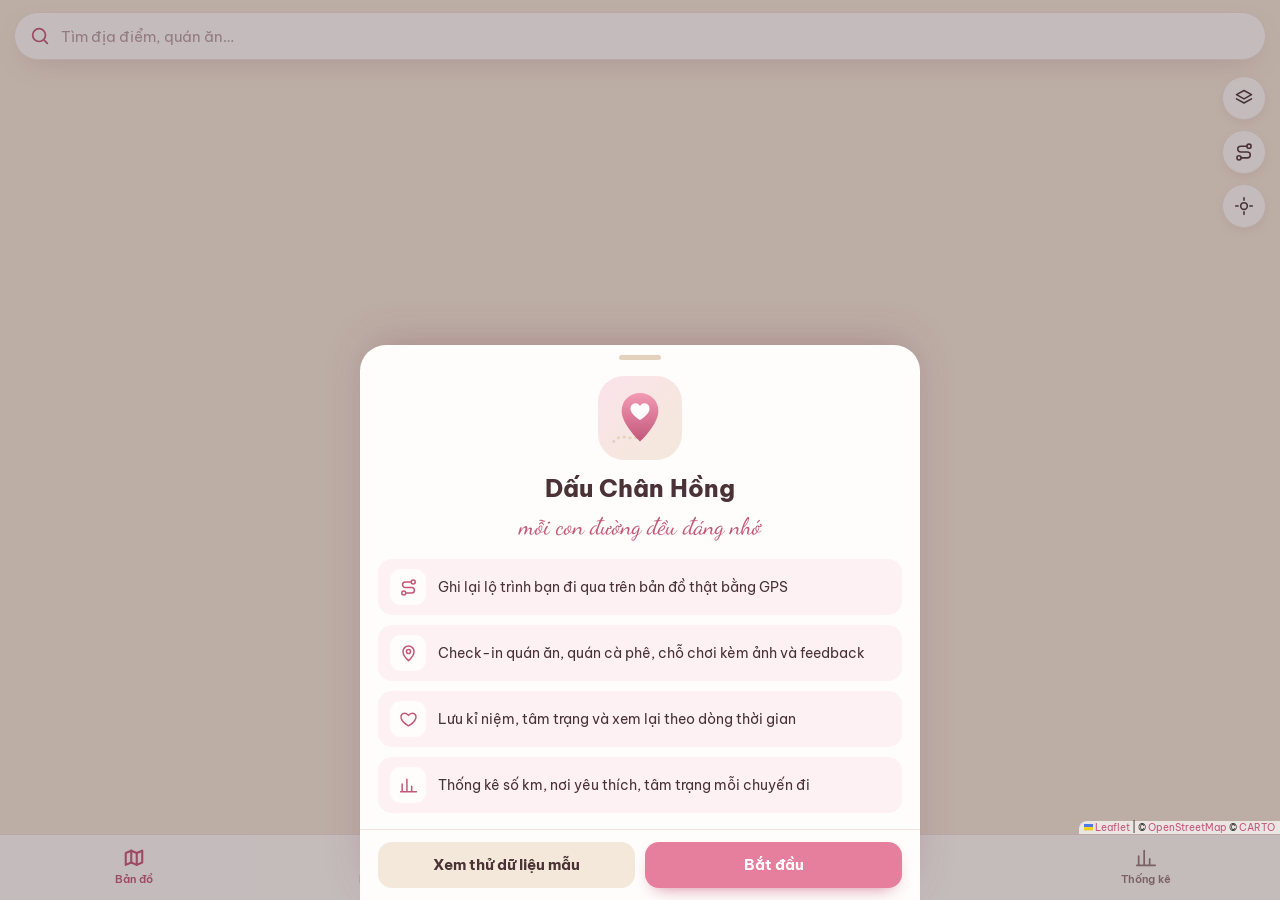
==== index.html @ 2c1fd660 "Add Dấu Chân Hồng: mobile travel tracker web app Mobile-first PWA to record GPS journeys on a real m" ====
<!doctype html>
<html lang="vi">
<head>
  <meta charset="utf-8">
  <meta name="viewport" content="width=device-width, initial-scale=1, viewport-fit=cover, maximum-scale=1">
  <title>Dấu Chân Hồng</title>
  <meta name="description" content="Ghi lại hành trình, check-in và kỉ niệm trên bản đồ thật.">
  <meta name="theme-color" content="#F7DCE4">
  <meta name="apple-mobile-web-app-capable" content="yes">
  <meta name="mobile-web-app-capable" content="yes">
  <meta name="apple-mobile-web-app-status-bar-style" content="default">
  <meta name="apple-mobile-web-app-title" content="Dấu Chân">
  <link rel="manifest" href="manifest.webmanifest">
  <link rel="icon" href="icons/icon.svg" type="image/svg+xml">
  <link rel="apple-touch-icon" href="icons/icon-192.png">
  <link rel="preconnect" href="https://fonts.googleapis.com">
  <link rel="preconnect" href="https://fonts.gstatic.com" crossorigin>
  <link rel="stylesheet" href="https://fonts.googleapis.com/css2?family=Be+Vietnam+Pro:wght@400;500;600;700;800&family=Dancing+Script:wght@500;700&display=swap">
  <link rel="stylesheet" href="vendor/leaflet/leaflet.css">
  <link rel="stylesheet" href="css/style.css">
</head>
<body>
  <div id="app">
    <!-- ============ BẢN ĐỒ ============ -->
    <section class="view view-map is-active" id="view-map" data-view="map">
      <div id="map" aria-label="Bản đồ"></div>

      <div class="map-top">
        <form class="search" id="searchForm" role="search">
          <span class="ico" data-icon="search"></span>
          <input id="searchInput" type="search" placeholder="Tìm địa điểm, quán ăn…" autocomplete="off" enterkeyhint="search">
          <button type="button" class="search-clear" id="searchClear" hidden aria-label="Xoá tìm kiếm"><span data-icon="x"></span></button>
        </form>
        <ul class="search-results" id="searchResults" hidden></ul>
        <div class="focus-banner" id="focusBanner" hidden>
          <span data-icon="route"></span>
          <span class="focus-title" id="focusTitle"></span>
          <button type="button" class="chip-btn" id="focusClose">Đóng</button>
        </div>
      </div>

      <div class="map-tools">
        <button type="button" class="round-btn" id="btnLayers" aria-label="Đổi kiểu bản đồ"><span data-icon="layers"></span></button>
        <button type="button" class="round-btn" id="btnRoutes" aria-label="Hiện mọi lộ trình"><span data-icon="route"></span></button>
        <button type="button" class="round-btn" id="btnLocate" aria-label="Về vị trí của tôi"><span data-icon="locate"></span></button>
      </div>

      <div class="pick-cross" id="pickCross" hidden><span></span></div>
      <div class="pick-bar" id="pickBar" hidden>
        <p>Kéo bản đồ để đặt ghim vào đúng chỗ</p>
        <div class="row">
          <button type="button" class="btn ghost" id="pickCancel">Huỷ</button>
          <button type="button" class="btn primary" id="pickOk">Chọn vị trí này</button>
        </div>
      </div>

      <div class="track-card" id="trackCard"></div>
    </section>

    <!-- ============ HÀNH TRÌNH ============ -->
    <section class="view page" id="view-journeys" data-view="journeys">
      <header class="page-head">
        <p class="eyebrow">Những chặng đã đi</p>
        <h1>Hành trình</h1>
      </header>
      <div class="page-body" id="journeyList"></div>
    </section>

    <!-- ============ KỈ NIỆM ============ -->
    <section class="view page" id="view-memories" data-view="memories">
      <header class="page-head">
        <p class="eyebrow">Nơi đã đến, điều đã nhớ</p>
        <h1>Kỉ niệm</h1>
        <div class="mem-tools">
          <label class="search small">
            <span class="ico" data-icon="search"></span>
            <input id="memSearch" type="search" placeholder="Tìm trong kỉ niệm…" autocomplete="off">
          </label>
          <div class="seg" role="tablist" aria-label="Kiểu xem">
            <button type="button" class="is-on" data-memmode="timeline">Dòng thời gian</button>
            <button type="button" data-memmode="gallery">Album ảnh</button>
          </div>
        </div>
        <div class="chips scroll-x" id="memFilters"></div>
      </header>
      <div class="page-body" id="memoryList"></div>
    </section>

    <!-- ============ THỐNG KÊ ============ -->
    <section class="view page" id="view-stats" data-view="stats">
      <header class="page-head">
        <p class="eyebrow">Sổ tay dấu chân</p>
        <h1>Thống kê</h1>
      </header>
      <div class="page-body" id="statsBody"></div>
    </section>

    <!-- ============ THANH TAB ============ -->
    <nav class="tabbar" aria-label="Điều hướng">
      <button type="button" class="tab is-on" data-go="map"><span data-icon="map"></span><b>Bản đồ</b></button>
      <button type="button" class="tab" data-go="journeys"><span data-icon="route"></span><b>Hành trình</b></button>
      <button type="button" class="tab tab-main" id="btnCheckin" aria-label="Check-in"><span class="fab"><span data-icon="pin"></span></span><b>Check-in</b></button>
      <button type="button" class="tab" data-go="memories"><span data-icon="heart"></span><b>Kỉ niệm</b></button>
      <button type="button" class="tab" data-go="stats"><span data-icon="chart"></span><b>Thống kê</b></button>
    </nav>

    <!-- Bottom sheet dùng chung -->
    <div class="scrim" id="scrim" hidden></div>
    <div class="sheet" id="sheet" role="dialog" aria-modal="true" hidden>
      <div class="sheet-grip"></div>
      <div class="sheet-inner" id="sheetInner"></div>
      <div class="sheet-foot" id="sheetFoot" hidden></div>
    </div>

    <!-- Hộp xác nhận -->
    <div class="modal" id="modal" hidden>
      <div class="modal-card">
        <h3 id="modalTitle"></h3>
        <p id="modalText"></p>
        <div class="row">
          <button type="button" class="btn ghost" id="modalNo">Huỷ</button>
          <button type="button" class="btn danger" id="modalYes">Đồng ý</button>
        </div>
      </div>
    </div>

    <!-- Xem ảnh -->
    <div class="lightbox" id="lightbox" hidden>
      <button type="button" class="lb-close" id="lbClose" aria-label="Đóng"><span data-icon="x"></span></button>
      <div class="lb-track" id="lbTrack"></div>
      <p class="lb-cap" id="lbCap"></p>
    </div>

    <div class="toast" id="toast" role="status" aria-live="polite"></div>
    <input type="file" id="fileImport" accept="application/json,.json" hidden>
  </div>

  <script src="vendor/leaflet/leaflet.js"></script>
  <script src="js/icons.js"></script>
  <script src="js/db.js"></script>
  <script src="js/demo.js"></script>
  <script src="js/app.js"></script>
</body>
</html>
---- vendor/leaflet/leaflet.css ----
/* required styles */

.leaflet-pane,
.leaflet-tile,
.leaflet-marker-icon,
.leaflet-marker-shadow,
.leaflet-tile-container,
.leaflet-pane > svg,
.leaflet-pane > canvas,
.leaflet-zoom-box,
.leaflet-image-layer,
.leaflet-layer {
	position: absolute;
	left: 0;
	top: 0;
	}
.leaflet-container {
	overflow: hidden;
	}
.leaflet-tile,
.leaflet-marker-icon,
.leaflet-marker-shadow {
	-webkit-user-select: none;
	   -moz-user-select: none;
	        user-select: none;
	  -webkit-user-drag: none;
	}
/* Prevents IE11 from highlighting tiles in blue */
.leaflet-tile::selection {
	background: transparent;
}
/* Safari renders non-retina tile on retina better with this, but Chrome is worse */
.leaflet-safari .leaflet-tile {
	image-rendering: -webkit-optimize-contrast;
	}
/* hack that prevents hw layers "stretching" when loading new tiles */
.leaflet-safari .leaflet-tile-container {
	width: 1600px;
	height: 1600px;
	-webkit-transform-origin: 0 0;
	}
.leaflet-marker-icon,
.leaflet-marker-shadow {
	display: block;
	}
/* .leaflet-container svg: reset svg max-width decleration shipped in Joomla! (joomla.org) 3.x */
/* .leaflet-container img: map is broken in FF if you have max-width: 100% on tiles */
.leaflet-container .leaflet-overlay-pane svg {
	max-width: none !important;
	max-height: none !important;
	}
.leaflet-container .leaflet-marker-pane img,
.leaflet-container .leaflet-shadow-pane img,
.leaflet-container .leaflet-tile-pane img,
.leaflet-container img.leaflet-image-layer,
.leaflet-container .leaflet-tile {
	max-width: none !important;
	max-height: none !important;
	width: auto;
	padding: 0;
	}

.leaflet-container img.leaflet-tile {
	/* See: https://bugs.chromium.org/p/chromium/issues/detail?id=600120 */
	mix-blend-mode: plus-lighter;
}

.leaflet-container.leaflet-touch-zoom {
	-ms-touch-action: pan-x pan-y;
	touch-action: pan-x pan-y;
	}
.leaflet-container.leaflet-touch-drag {
	-ms-touch-action: pinch-zoom;
	/* Fallback for FF which doesn't support pinch-zoom */
	touch-action: none;
	touch-action: pinch-zoom;
}
.leaflet-container.leaflet-touch-drag.leaflet-touch-zoom {
	-ms-touch-action: none;
	touch-action: none;
}
.leaflet-container {
	-webkit-tap-highlight-color: transparent;
}
.leaflet-container a {
	-webkit-tap-highlight-color: rgba(51, 181, 229, 0.4);
}
.leaflet-tile {
	filter: inherit;
	visibility: hidden;
	}
.leaflet-tile-loaded {
	visibility: inherit;
	}
.leaflet-zoom-box {
	width: 0;
	height: 0;
	-moz-box-sizing: border-box;
	     box-sizing: border-box;
	z-index: 800;
	}
/* workaround for https://bugzilla.mozilla.org/show_bug.cgi?id=888319 */
.leaflet-overlay-pane svg {
	-moz-user-select: none;
	}

.leaflet-pane         { z-index: 400; }

.leaflet-tile-pane    { z-index: 200; }
.leaflet-overlay-pane { z-index: 400; }
.leaflet-shadow-pane  { z-index: 500; }
.leaflet-marker-pane  { z-index: 600; }
.leaflet-tooltip-pane   { z-index: 650; }
.leaflet-popup-pane   { z-index: 700; }

.leaflet-map-pane canvas { z-index: 100; }
.leaflet-map-pane svg    { z-index: 200; }

.leaflet-vml-shape {
	width: 1px;
	height: 1px;
	}
.lvml {
	behavior: url(#default#VML);
	display: inline-block;
	position: absolute;
	}


/* control positioning */

.leaflet-control {
	position: relative;
	z-index: 800;
	pointer-events: visiblePainted; /* IE 9-10 doesn't have auto */
	pointer-events: auto;
	}
.leaflet-top,
.leaflet-bottom {
	position: absolute;
	z-index: 1000;
	pointer-events: none;
	}
.leaflet-top {
	top: 0;
	}
.leaflet-right {
	right: 0;
	}
.leaflet-bottom {
	bottom: 0;
	}
.leaflet-left {
	left: 0;
	}
.leaflet-control {
	float: left;
	clear: both;
	}
.leaflet-right .leaflet-control {
	float: right;
	}
.leaflet-top .leaflet-control {
	margin-top: 10px;
	}
.leaflet-bottom .leaflet-control {
	margin-bottom: 10px;
	}
.leaflet-left .leaflet-control {
	margin-left: 10px;
	}
.leaflet-right .leaflet-control {
	margin-right: 10px;
	}


/* zoom and fade animations */

.leaflet-fade-anim .leaflet-popup {
	opacity: 0;
	-webkit-transition: opacity 0.2s linear;
	   -moz-transition: opacity 0.2s linear;
	        transition: opacity 0.2s linear;
	}
.leaflet-fade-anim .leaflet-map-pane .leaflet-popup {
	opacity: 1;
	}
.leaflet-zoom-animated {
	-webkit-transform-origin: 0 0;
	    -ms-transform-origin: 0 0;
	        transform-origin: 0 0;
	}
svg.leaflet-zoom-animated {
	will-change: transform;
}

.leaflet-zoom-anim .leaflet-zoom-animated {
	-webkit-transition: -webkit-transform 0.25s cubic-bezier(0,0,0.25,1);
	   -moz-transition:    -moz-transform 0.25s cubic-bezier(0,0,0.25,1);
	        transition:         transform 0.25s cubic-bezier(0,0,0.25,1);
	}
.leaflet-zoom-anim .leaflet-tile,
.leaflet-pan-anim .leaflet-tile {
	-webkit-transition: none;
	   -moz-transition: none;
	        transition: none;
	}

.leaflet-zoom-anim .leaflet-zoom-hide {
	visibility: hidden;
	}


/* cursors */

.leaflet-interactive {
	cursor: pointer;
	}
.leaflet-grab {
	cursor: -webkit-grab;
	cursor:    -moz-grab;
	cursor:         grab;
	}
.leaflet-crosshair,
.leaflet-crosshair .leaflet-interactive {
	cursor: crosshair;
	}
.leaflet-popup-pane,
.leaflet-control {
	cursor: auto;
	}
.leaflet-dragging .leaflet-grab,
.leaflet-dragging .leaflet-grab .leaflet-interactive,
.leaflet-dragging .leaflet-marker-draggable {
	cursor: move;
	cursor: -webkit-grabbing;
	cursor:    -moz-grabbing;
	cursor:         grabbing;
	}

/* marker & overlays interactivity */
.leaflet-marker-icon,
.leaflet-marker-shadow,
.leaflet-image-layer,
.leaflet-pane > svg path,
.leaflet-tile-container {
	pointer-events: none;
	}

.leaflet-marker-icon.leaflet-interactive,
.leaflet-image-layer.leaflet-interactive,
.leaflet-pane > svg path.leaflet-interactive,
svg.leaflet-image-layer.leaflet-interactive path {
	pointer-events: visiblePainted; /* IE 9-10 doesn't have auto */
	pointer-events: auto;
	}

/* visual tweaks */

.leaflet-container {
	background: #ddd;
	outline-offset: 1px;
	}
.leaflet-container a {
	color: #0078A8;
	}
.leaflet-zoom-box {
	border: 2px dotted #38f;
	background: rgba(255,255,255,0.5);
	}


/* general typography */
.leaflet-container {
	font-family: "Helvetica Neue", Arial, Helvetica, sans-serif;
	font-size: 12px;
	font-size: 0.75rem;
	line-height: 1.5;
	}


/* general toolbar styles */

.leaflet-bar {
	box-shadow: 0 1px 5px rgba(0,0,0,0.65);
	border-radius: 4px;
	}
.leaflet-bar a {
	background-color: #fff;
	border-bottom: 1px solid #ccc;
	width: 26px;
	height: 26px;
	line-height: 26px;
	display: block;
	text-align: center;
	text-decoration: none;
	color: black;
	}
.leaflet-bar a,
.leaflet-control-layers-toggle {
	background-position: 50% 50%;
	background-repeat: no-repeat;
	display: block;
	}
.leaflet-bar a:hover,
.leaflet-bar a:focus {
	background-color: #f4f4f4;
	}
.leaflet-bar a:first-child {
	border-top-left-radius: 4px;
	border-top-right-radius: 4px;
	}
.leaflet-bar a:last-child {
	border-bottom-left-radius: 4px;
	border-bottom-right-radius: 4px;
	border-bottom: none;
	}
.leaflet-bar a.leaflet-disabled {
	cursor: default;
	background-color: #f4f4f4;
	color: #bbb;
	}

.leaflet-touch .leaflet-bar a {
	width: 30px;
	height: 30px;
	line-height: 30px;
	}
.leaflet-touch .leaflet-bar a:first-child {
	border-top-left-radius: 2px;
	border-top-right-radius: 2px;
	}
.leaflet-touch .leaflet-bar a:last-child {
	border-bottom-left-radius: 2px;
	border-bottom-right-radius: 2px;
	}

/* zoom control */

.leaflet-control-zoom-in,
.leaflet-control-zoom-out {
	font: bold 18px 'Lucida Console', Monaco, monospace;
	text-indent: 1px;
	}

.leaflet-touch .leaflet-control-zoom-in, .leaflet-touch .leaflet-control-zoom-out  {
	font-size: 22px;
	}


/* layers control */

.leaflet-control-layers {
	box-shadow: 0 1px 5px rgba(0,0,0,0.4);
	background: #fff;
	border-radius: 5px;
	}
.leaflet-control-layers-toggle {
	background-image: url(images/layers.png);
	width: 36px;
	height: 36px;
	}
.leaflet-retina .leaflet-control-layers-toggle {
	background-image: url(images/layers-2x.png);
	background-size: 26px 26px;
	}
.leaflet-touch .leaflet-control-layers-toggle {
	width: 44px;
	height: 44px;
	}
.leaflet-control-layers .leaflet-control-layers-list,
.leaflet-control-layers-expanded .leaflet-control-layers-toggle {
	display: none;
	}
.leaflet-control-layers-expanded .leaflet-control-layers-list {
	display: block;
	position: relative;
	}
.leaflet-control-layers-expanded {
	padding: 6px 10px 6px 6px;
	color: #333;
	background: #fff;
	}
.leaflet-control-layers-scrollbar {
	overflow-y: scroll;
	overflow-x: hidden;
	padding-right: 5px;
	}
.leaflet-control-layers-selector {
	margin-top: 2px;
	position: relative;
	top: 1px;
	}
.leaflet-control-layers label {
	display: block;
	font-size: 13px;
	font-size: 1.08333em;
	}
.leaflet-control-layers-separator {
	height: 0;
	border-top: 1px solid #ddd;
	margin: 5px -10px 5px -6px;
	}

/* Default icon URLs */
.leaflet-default-icon-path { /* used only in path-guessing heuristic, see L.Icon.Default */
	background-image: url(images/marker-icon.png);
	}


/* attribution and scale controls */

.leaflet-container .leaflet-control-attribution {
	background: #fff;
	background: rgba(255, 255, 255, 0.8);
	margin: 0;
	}
.leaflet-control-attribution,
.leaflet-control-scale-line {
	padding: 0 5px;
	color: #333;
	line-height: 1.4;
	}
.leaflet-control-attribution a {
	text-decoration: none;
	}
.leaflet-control-attribution a:hover,
.leaflet-control-attribution a:focus {
	text-decoration: underline;
	}
.leaflet-attribution-flag {
	display: inline !important;
	vertical-align: baseline !important;
	width: 1em;
	height: 0.6669em;
	}
.leaflet-left .leaflet-control-scale {
	margin-left: 5px;
	}
.leaflet-bottom .leaflet-control-scale {
	margin-bottom: 5px;
	}
.leaflet-control-scale-line {
	border: 2px solid #777;
	border-top: none;
	line-height: 1.1;
	padding: 2px 5px 1px;
	white-space: nowrap;
	-moz-box-sizing: border-box;
	     box-sizing: border-box;
	background: rgba(255, 255, 255, 0.8);
	text-shadow: 1px 1px #fff;
	}
.leaflet-control-scale-line:not(:first-child) {
	border-top: 2px solid #777;
	border-bottom: none;
	margin-top: -2px;
	}
.leaflet-control-scale-line:not(:first-child):not(:last-child) {
	border-bottom: 2px solid #777;
	}

.leaflet-touch .leaflet-control-attribution,
.leaflet-touch .leaflet-control-layers,
.leaflet-touch .leaflet-bar {
	box-shadow: none;
	}
.leaflet-touch .leaflet-control-layers,
.leaflet-touch .leaflet-bar {
	border: 2px solid rgba(0,0,0,0.2);
	background-clip: padding-box;
	}


/* popup */

.leaflet-popup {
	position: absolute;
	text-align: center;
	margin-bottom: 20px;
	}
.leaflet-popup-content-wrapper {
	padding: 1px;
	text-align: left;
	border-radius: 12px;
	}
.leaflet-popup-content {
	margin: 13px 24px 13px 20px;
	line-height: 1.3;
	font-size: 13px;
	font-size: 1.08333em;
	min-height: 1px;
	}
.leaflet-popup-content p {
	margin: 17px 0;
	margin: 1.3em 0;
	}
.leaflet-popup-tip-container {
	width: 40px;
	height: 20px;
	position: absolute;
	left: 50%;
	margin-top: -1px;
	margin-left: -20px;
	overflow: hidden;
	pointer-events: none;
	}
.leaflet-popup-tip {
	width: 17px;
	height: 17px;
	padding: 1px;

	margin: -10px auto 0;
	pointer-events: auto;

	-webkit-transform: rotate(45deg);
	   -moz-transform: rotate(45deg);
	    -ms-transform: rotate(45deg);
	        transform: rotate(45deg);
	}
.leaflet-popup-content-wrapper,
.leaflet-popup-tip {
	background: white;
	color: #333;
	box-shadow: 0 3px 14px rgba(0,0,0,0.4);
	}
.leaflet-container a.leaflet-popup-close-button {
	position: absolute;
	top: 0;
	right: 0;
	border: none;
	text-align: center;
	width: 24px;
	height: 24px;
	font: 16px/24px Tahoma, Verdana, sans-serif;
	color: #757575;
	text-decoration: none;
	background: transparent;
	}
.leaflet-container a.leaflet-popup-close-button:hover,
.leaflet-container a.leaflet-popup-close-button:focus {
	color: #585858;
	}
.leaflet-popup-scrolled {
	overflow: auto;
	}

.leaflet-oldie .leaflet-popup-content-wrapper {
	-ms-zoom: 1;
	}
.leaflet-oldie .leaflet-popup-tip {
	width: 24px;
	margin: 0 auto;

	-ms-filter: "progid:DXImageTransform.Microsoft.Matrix(M11=0.70710678, M12=0.70710678, M21=-0.70710678, M22=0.70710678)";
	filter: progid:DXImageTransform.Microsoft.Matrix(M11=0.70710678, M12=0.70710678, M21=-0.70710678, M22=0.70710678);
	}

.leaflet-oldie .leaflet-control-zoom,
.leaflet-oldie .leaflet-control-layers,
.leaflet-oldie .leaflet-popup-content-wrapper,
.leaflet-oldie .leaflet-popup-tip {
	border: 1px solid #999;
	}


/* div icon */

.leaflet-div-icon {
	background: #fff;
	border: 1px solid #666;
	}


/* Tooltip */
/* Base styles for the element that has a tooltip */
.leaflet-tooltip {
	position: absolute;
	padding: 6px;
	background-color: #fff;
	border: 1px solid #fff;
	border-radius: 3px;
	color: #222;
	white-space: nowrap;
	-webkit-user-select: none;
	-moz-user-select: none;
	-ms-user-select: none;
	user-select: none;
	pointer-events: none;
	box-shadow: 0 1px 3px rgba(0,0,0,0.4);
	}
.leaflet-tooltip.leaflet-interactive {
	cursor: pointer;
	pointer-events: auto;
	}
.leaflet-tooltip-top:before,
.leaflet-tooltip-bottom:before,
.leaflet-tooltip-left:before,
.leaflet-tooltip-right:before {
	position: absolute;
	pointer-events: none;
	border: 6px solid transparent;
	background: transparent;
	content: "";
	}

/* Directions */

.leaflet-tooltip-bottom {
	margin-top: 6px;
}
.leaflet-tooltip-top {
	margin-top: -6px;
}
.leaflet-tooltip-bottom:before,
.leaflet-tooltip-top:before {
	left: 50%;
	margin-left: -6px;
	}
.leaflet-tooltip-top:before {
	bottom: 0;
	margin-bottom: -12px;
	border-top-color: #fff;
	}
.leaflet-tooltip-bottom:before {
	top: 0;
	margin-top: -12px;
	margin-left: -6px;
	border-bottom-color: #fff;
	}
.leaflet-tooltip-left {
	margin-left: -6px;
}
.leaflet-tooltip-right {
	margin-left: 6px;
}
.leaflet-tooltip-left:before,
.leaflet-tooltip-right:before {
	top: 50%;
	margin-top: -6px;
	}
.leaflet-tooltip-left:before {
	right: 0;
	margin-right: -12px;
	border-left-color: #fff;
	}
.leaflet-tooltip-right:before {
	left: 0;
	margin-left: -12px;
	border-right-color: #fff;
	}

/* Printing */

@media print {
	/* Prevent printers from removing background-images of controls. */
	.leaflet-control {
		-webkit-print-color-adjust: exact;
		print-color-adjust: exact;
		}
	}
---- css/style.css ----
/* Dấu Chân Hồng — sổ tay du lịch tông hồng · trắng · be.
   Layout: một màn hình app — bản đồ tràn viền, các trang cuộn phía trên thanh tab cố định. */
:root {
  --pink: #E57F9D;        /* hồng chủ đạo: nút chính, lộ trình */
  --pink-deep: #C2577A;   /* chữ trên nền hồng nhạt, trạng thái nhấn */
  --pink-soft: #F8D9E2;   /* nền chip, thẻ nhấn */
  --blush: #FDF1F4;       /* nền trang */
  --beige: #F3E8DA;       /* nền thứ cấp, giấy */
  --sand: #E4D2BE;        /* viền be, vạch chia */
  --paper: #FFFDFB;       /* trắng ấm cho thẻ */
  --ink: #4A3236;         /* chữ chính */
  --muted: #94787E;       /* chữ phụ */
  --line: #F0E1DC;
  --ok: #6FA58A;
  --danger: #D2546A;

  --font: "Be Vietnam Pro", system-ui, -apple-system, "Segoe UI", Roboto, sans-serif;
  --script: "Dancing Script", "Brush Script MT", cursive;

  --r-lg: 22px;
  --r-md: 16px;
  --r-sm: 11px;
  --shadow: 0 10px 30px -12px rgba(140, 70, 90, .28);
  --shadow-sm: 0 4px 14px -6px rgba(140, 70, 90, .25);

  --safe-t: env(safe-area-inset-top, 0px);
  --safe-b: env(safe-area-inset-bottom, 0px);
  --safe-l: env(safe-area-inset-left, 0px);
  --safe-r: env(safe-area-inset-right, 0px);
  --tab-h: 66px;
  color-scheme: light;
}

* { box-sizing: border-box; -webkit-tap-highlight-color: transparent; }
html, body { height: 100%; margin: 0; }
body {
  font-family: var(--font);
  font-size: 15px;
  line-height: 1.5;
  color: var(--ink);
  background: var(--blush);
  overscroll-behavior: none;
  -webkit-font-smoothing: antialiased;
}
button, input, textarea, select { font: inherit; color: inherit; }
button { cursor: pointer; border: 0; background: none; padding: 0; }
img { max-width: 100%; display: block; }
[hidden] { display: none !important; }
:focus-visible { outline: 2.5px solid var(--pink); outline-offset: 2px; }
h1, h2, h3 { text-wrap: balance; margin: 0; line-height: 1.2; }

.i { width: 22px; height: 22px; flex: none; }
[data-icon] { display: inline-flex; }

#app { position: fixed; inset: 0; overflow: hidden; }

/* ---------- Views ---------- */
.view { position: absolute; inset: 0 0 calc(var(--tab-h) + var(--safe-b)) 0; display: none; }
.view.is-active { display: block; }
.page {
  overflow-y: auto;
  -webkit-overflow-scrolling: touch;
  background:
    radial-gradient(120% 60% at 100% 0%, #FBE3EA 0%, transparent 60%),
    var(--blush);
}
.page-head {
  padding: calc(var(--safe-t) + 22px) max(18px, var(--safe-r)) 10px max(18px, var(--safe-l));
  display: grid; gap: 10px;
}
.page-head h1 { font-size: 30px; font-weight: 800; letter-spacing: -.02em; }
.eyebrow {
  margin: 0; font-size: 12px; font-weight: 600; letter-spacing: .08em; text-transform: uppercase;
  color: var(--pink-deep);
}
.page-body {
  padding: 6px max(18px, var(--safe-r)) 32px max(18px, var(--safe-l));
  display: grid; gap: 14px; align-content: start;
}

/* ---------- Tabbar ---------- */
.tabbar {
  position: absolute; left: 0; right: 0; bottom: 0; z-index: 900;
  height: calc(var(--tab-h) + var(--safe-b));
  padding: 6px max(8px, var(--safe-r)) var(--safe-b) max(8px, var(--safe-l));
  display: grid; grid-template-columns: repeat(5, 1fr); align-items: start;
  background: rgba(255, 253, 251, .94);
  backdrop-filter: blur(14px); -webkit-backdrop-filter: blur(14px);
  border-top: 1px solid var(--line);
}
.tab {
  display: grid; justify-items: center; gap: 3px; padding-top: 6px;
  color: var(--muted); font-size: 10.5px;
}
.tab b { font-weight: 600; }
.tab.is-on { color: var(--pink-deep); }
.tab.is-on .i { stroke-width: 2.3; }
.tab-main { padding-top: 0; color: var(--pink-deep); }
.tab-main .fab {
  width: 54px; height: 54px; margin-top: -24px; border-radius: 50%;
  display: grid; place-items: center; color: #fff;
  background: linear-gradient(150deg, #F29AB3, var(--pink) 55%, var(--pink-deep));
  box-shadow: 0 10px 22px -8px rgba(194, 87, 122, .7), 0 0 0 5px var(--paper);
  transition: transform .15s;
}
.tab-main:active .fab { transform: scale(.94); }
.tab-main .i { width: 26px; height: 26px; }

/* ---------- Map ---------- */
#map { position: absolute; inset: 0; background: var(--beige); }
.leaflet-container { font-family: var(--font); background: var(--beige); }
.leaflet-tile-pane { filter: sepia(.18) saturate(.92) hue-rotate(-8deg) brightness(1.02); }
#map.is-sat .leaflet-tile-pane { filter: none; }
.leaflet-control-attribution { font-size: 9.5px; background: rgba(255,253,251,.7) !important; border-radius: 8px 0 0 0; }
.leaflet-control-attribution a { color: var(--pink-deep); }

.map-top {
  position: absolute; z-index: 800; top: calc(var(--safe-t) + 12px);
  left: max(14px, var(--safe-l)); right: max(14px, var(--safe-r));
  display: grid; gap: 8px;
}
.search {
  display: flex; align-items: center; gap: 8px; height: 48px; padding: 0 8px 0 14px;
  background: var(--paper); border-radius: 999px; box-shadow: var(--shadow);
  border: 1px solid var(--line);
}
.search .ico { color: var(--pink-deep); }
.search input { flex: 1; min-width: 0; border: 0; background: none; outline: none; height: 100%; font-size: 15px; }
.search input::placeholder { color: #B79CA2; }
.search input::-webkit-search-cancel-button { display: none; }
.search-clear { width: 34px; height: 34px; border-radius: 50%; display: grid; place-items: center; color: var(--muted); }
.search.small { height: 42px; box-shadow: none; }
.search-results {
  list-style: none; margin: 0; padding: 6px; background: var(--paper); border-radius: var(--r-md);
  box-shadow: var(--shadow); max-height: 46vh; overflow-y: auto;
}
.search-results li button {
  width: 100%; text-align: left; padding: 10px 10px; border-radius: 12px; display: grid; gap: 1px;
}
.search-results li button:active, .search-results li button:hover { background: var(--blush); }
.search-results b { font-weight: 600; font-size: 14.5px; }
.search-results small { color: var(--muted); font-size: 12.5px; overflow: hidden; text-overflow: ellipsis; white-space: nowrap; }
.search-results .empty { padding: 12px; color: var(--muted); font-size: 14px; }

.focus-banner {
  display: flex; align-items: center; gap: 10px; padding: 8px 8px 8px 14px;
  background: var(--pink-soft); color: var(--pink-deep); border-radius: 999px; box-shadow: var(--shadow-sm);
  font-weight: 600; font-size: 14px;
}
.focus-title { flex: 1; min-width: 0; overflow: hidden; text-overflow: ellipsis; white-space: nowrap; }
.chip-btn { padding: 6px 12px; border-radius: 999px; background: var(--paper); font-size: 13px; font-weight: 600; color: var(--pink-deep); }

.map-tools {
  position: absolute; z-index: 800; right: max(14px, var(--safe-r)); top: calc(var(--safe-t) + 76px);
  display: grid; gap: 10px;
}
.round-btn {
  width: 44px; height: 44px; border-radius: 50%; display: grid; place-items: center;
  background: var(--paper); color: var(--ink); box-shadow: var(--shadow-sm); border: 1px solid var(--line);
}
.round-btn.is-on { background: var(--pink-soft); color: var(--pink-deep); border-color: #F2C3D1; }
.round-btn .i { width: 20px; height: 20px; }

/* Thẻ ghi hành trình */
.track-card {
  position: absolute; z-index: 800; left: max(12px, var(--safe-l)); right: max(12px, var(--safe-r)); bottom: 14px;
  background: var(--paper); border-radius: var(--r-lg); box-shadow: var(--shadow); border: 1px solid var(--line);
  padding: 14px 14px 14px 16px;
}
.track-idle { display: flex; align-items: center; gap: 12px; }
.track-idle .txt { flex: 1; min-width: 0; }
.track-idle h3 { font-size: 16px; font-weight: 700; }
.track-idle p { margin: 1px 0 0; color: var(--muted); font-size: 13px; }
.track-live { display: grid; gap: 12px; }
.track-live .head { display: flex; align-items: center; gap: 8px; }
.track-live .head h3 { font-size: 15px; font-weight: 700; flex: 1; min-width: 0; overflow: hidden; text-overflow: ellipsis; white-space: nowrap; }
.rec-dot { width: 10px; height: 10px; border-radius: 50%; background: var(--pink); box-shadow: 0 0 0 0 rgba(229,127,157,.6); animation: pulse 1.6s infinite; flex: none; }
.rec-dot.paused { background: var(--sand); animation: none; }
.rec-label { font-size: 12px; font-weight: 600; color: var(--pink-deep); background: var(--blush); padding: 3px 9px; border-radius: 999px; }
.rec-label.paused { color: var(--muted); background: var(--beige); }
.track-stats { display: grid; grid-template-columns: repeat(4, 1fr); gap: 4px; }
.track-stats div { display: grid; }
.track-stats b { font-size: 19px; font-weight: 800; font-variant-numeric: tabular-nums; letter-spacing: -.01em; }
.track-stats span { font-size: 11px; color: var(--muted); }
.track-live .row { display: flex; gap: 10px; }
.track-live .row .btn { flex: 1; }
.gps-note { font-size: 12px; color: var(--muted); margin: -4px 0 0; }
.gps-note.warn { color: var(--danger); }

@keyframes pulse { 0% { box-shadow: 0 0 0 0 rgba(229,127,157,.55); } 70% { box-shadow: 0 0 0 10px rgba(229,127,157,0); } 100% { box-shadow: 0 0 0 0 rgba(229,127,157,0); } }

/* Chọn vị trí */
.pick-cross { position: absolute; z-index: 790; left: 50%; top: 50%; pointer-events: none; transform: translate(-50%, -100%); }
.pick-cross span {
  display: block; width: 34px; height: 34px; border-radius: 50% 50% 50% 0; transform: rotate(-45deg);
  background: var(--pink); border: 3px solid #fff; box-shadow: var(--shadow);
}
.pick-bar {
  position: absolute; z-index: 820; left: max(12px, var(--safe-l)); right: max(12px, var(--safe-r)); bottom: 14px;
  background: var(--paper); border-radius: var(--r-lg); padding: 14px; box-shadow: var(--shadow); display: grid; gap: 10px;
}
.pick-bar p { margin: 0; font-size: 14px; color: var(--muted); text-align: center; }
.pick-bar .row { display: flex; gap: 10px; }
.pick-bar .btn { flex: 1; }

/* Marker */
.pin-wrap { background: none; border: 0; }
.pin {
  width: 38px; height: 38px; border-radius: 50% 50% 50% 4px; transform: rotate(-45deg);
  background: var(--paper); border: 2.5px solid var(--pink); box-shadow: 0 6px 12px -4px rgba(140,70,90,.45);
  display: grid; place-items: center;
}
.pin span { transform: rotate(45deg); font-size: 18px; line-height: 1; }
.pin.fav { background: var(--pink-soft); }
.me-dot { width: 18px; height: 18px; border-radius: 50%; background: var(--pink); border: 3px solid #fff; box-shadow: 0 0 0 0 rgba(229,127,157,.6); animation: pulse 1.8s infinite; }
.leaflet-popup-content-wrapper { border-radius: 16px; box-shadow: var(--shadow); }
.leaflet-popup-content { margin: 12px 14px; font-size: 14px; line-height: 1.4; }
.pop b { display: block; font-size: 15px; }
.pop small { color: var(--muted); }
.pop button { margin-top: 8px; color: var(--pink-deep); font-weight: 600; font-size: 13px; }
.leaflet-tooltip.route-tip { background: var(--paper); border: 0; border-radius: 10px; box-shadow: var(--shadow-sm); color: var(--ink); font-weight: 600; }

/* ---------- Buttons & chips ---------- */
.btn {
  height: 46px; padding: 0 18px; border-radius: 14px; font-weight: 700; font-size: 15px;
  display: inline-flex; align-items: center; justify-content: center; gap: 8px; white-space: nowrap;
  transition: transform .12s, background .15s;
}
.btn:active { transform: scale(.97); }
.btn .i { width: 19px; height: 19px; }
.btn.primary { background: var(--pink); color: #fff; box-shadow: 0 8px 18px -10px rgba(194,87,122,.9); }
.btn.soft { background: var(--pink-soft); color: var(--pink-deep); }
.btn.ghost { background: var(--beige); color: var(--ink); }
.btn.danger { background: var(--danger); color: #fff; }
.btn.line { background: var(--paper); border: 1.5px solid var(--sand); color: var(--ink); }
.btn.sm { height: 38px; padding: 0 14px; font-size: 13.5px; border-radius: 12px; }
.btn.block { width: 100%; }

.chips { display: flex; flex-wrap: wrap; gap: 8px; }
.chips.scroll-x { flex-wrap: nowrap; overflow-x: auto; margin: 0 calc(-1 * max(18px, var(--safe-r))) 0 calc(-1 * max(18px, var(--safe-l))); padding: 2px max(18px, var(--safe-r)) 4px max(18px, var(--safe-l)); scrollbar-width: none; }
.chips.scroll-x::-webkit-scrollbar { display: none; }
.chip {
  flex: none; padding: 7px 13px; border-radius: 999px; font-size: 13.5px; font-weight: 500;
  background: var(--paper); border: 1.5px solid var(--line); color: var(--ink);
  display: inline-flex; align-items: center; gap: 6px;
}
.chip.is-on { background: var(--pink-soft); border-color: #F0B7C8; color: var(--pink-deep); font-weight: 600; }

.seg { display: flex; background: var(--beige); padding: 4px; border-radius: 14px; }
.seg button { flex: 1; height: 34px; border-radius: 10px; font-size: 13.5px; font-weight: 600; color: var(--muted); }
.seg button.is-on { background: var(--paper); color: var(--pink-deep); box-shadow: var(--shadow-sm); }
.mem-tools { display: grid; gap: 10px; }

/* ---------- Cards ---------- */
.card {
  background: var(--paper); border-radius: var(--r-lg); border: 1px solid var(--line);
  box-shadow: 0 2px 0 rgba(228, 210, 190, .5);
}
.empty-state {
  text-align: center; padding: 34px 22px; display: grid; gap: 10px; justify-items: center;
  background: var(--paper); border: 1.5px dashed var(--sand); border-radius: var(--r-lg);
}
.empty-state .art { width: 76px; height: 76px; border-radius: 50%; background: var(--pink-soft); color: var(--pink-deep); display: grid; place-items: center; }
.empty-state .art .i { width: 34px; height: 34px; }
.empty-state h3 { font-size: 17px; }
.empty-state p { margin: 0; color: var(--muted); font-size: 14px; max-width: 30ch; }
.empty-state .row { display: flex; gap: 8px; flex-wrap: wrap; justify-content: center; margin-top: 6px; }

/* Journey list */
.jcard { display: grid; grid-template-columns: 92px 1fr; gap: 14px; padding: 12px; align-items: center; text-align: left; width: 100%; }
.jcard .thumb { width: 92px; height: 92px; border-radius: 16px; background: var(--beige); overflow: hidden; position: relative; }
.jcard .thumb svg { width: 100%; height: 100%; display: block; }
.jcard .meta { min-width: 0; display: grid; gap: 4px; }
.jcard .ttl { display: block; font-size: 16px; font-weight: 700; overflow: hidden; text-overflow: ellipsis; white-space: nowrap; }
.jcard .date { font-size: 12.5px; color: var(--muted); }
.jcard .nums { display: flex; flex-wrap: wrap; gap: 6px 12px; font-size: 13px; color: var(--ink); }
.jcard .nums span { display: inline-flex; align-items: center; gap: 4px; font-variant-numeric: tabular-nums; }
.jcard .nums .i { width: 15px; height: 15px; color: var(--pink-deep); }
.badge { display: inline-block; font-size: 11px; font-weight: 700; padding: 2px 8px; border-radius: 999px; background: var(--pink-soft); color: var(--pink-deep); vertical-align: middle; }
.badge.beige { background: var(--beige); color: var(--muted); }
.month-label { font-size: 13px; font-weight: 700; color: var(--muted); letter-spacing: .04em; text-transform: uppercase; margin-top: 6px; }

/* Memories timeline */
.day { display: grid; gap: 10px; }
.day-head { display: flex; align-items: baseline; gap: 10px; margin-top: 6px; }
.day-head .d { font-family: var(--script); font-size: 30px; font-weight: 700; color: var(--pink-deep); line-height: 1; }
.day-head .w { font-size: 13px; color: var(--muted); font-weight: 500; }
.mcard { display: grid; gap: 0; overflow: hidden; text-align: left; width: 100%; }
.mcard .photos { display: grid; grid-auto-flow: column; grid-auto-columns: 1fr; gap: 2px; height: 170px; background: var(--beige); }
.mcard .photos.n1 { grid-auto-columns: 100%; }
.mcard .photos img { width: 100%; height: 100%; object-fit: cover; }
.mcard .photos .more { position: relative; }
.mcard .photos .more::after { content: attr(data-more); position: absolute; inset: 0; display: grid; place-items: center; background: rgba(74,50,54,.42); color: #fff; font-weight: 700; font-size: 20px; }
.mcard .body { padding: 12px 14px 14px; display: grid; gap: 6px; }
.mcard .top { display: flex; gap: 10px; align-items: flex-start; }
.mcard .cat { width: 38px; height: 38px; border-radius: 12px; background: var(--blush); display: grid; place-items: center; font-size: 19px; flex: none; }
.mcard .t { flex: 1; min-width: 0; }
.mcard .ttl { display: block; font-size: 16px; font-weight: 700; }
.mcard .sub { display: block; font-size: 12.5px; color: var(--muted); overflow: hidden; text-overflow: ellipsis; white-space: nowrap; }
.mcard .mood { font-size: 20px; }
.mcard .memo { font-family: var(--script); font-size: 20px; line-height: 1.3; color: var(--ink); margin: 2px 0 0; }
.mcard .fb { font-size: 14px; color: var(--ink); margin: 0; display: -webkit-box; -webkit-line-clamp: 2; -webkit-box-orient: vertical; overflow: hidden; }
.hearts { display: inline-flex; gap: 1px; color: var(--pink); }
.hearts .i { width: 15px; height: 15px; }
.hearts .i.on { fill: var(--pink); }
.hearts .i.off { color: var(--sand); }
.tags { display: flex; flex-wrap: wrap; gap: 6px; }
.tag { font-size: 12px; padding: 3px 9px; border-radius: 999px; background: var(--beige); color: #7A6166; }

.gallery { display: grid; grid-template-columns: repeat(3, 1fr); gap: 4px; }
.gallery button { aspect-ratio: 1; border-radius: 10px; overflow: hidden; background: var(--beige); max-width: 100%; }
.gallery img { width: 100%; height: 100%; object-fit: cover; }

/* ---------- Stats ---------- */
.hero-stat {
  padding: 20px; border-radius: var(--r-lg); position: relative; overflow: hidden;
  background: linear-gradient(150deg, #F7C9D6 0%, #F9DEE5 45%, var(--beige) 100%);
  display: grid; gap: 4px;
}
.hero-stat .lbl { font-size: 13px; font-weight: 600; color: var(--pink-deep); }
.hero-stat .big { font-size: 52px; font-weight: 800; letter-spacing: -.035em; line-height: 1; font-variant-numeric: tabular-nums; }
.hero-stat .big small { font-size: 20px; font-weight: 700; letter-spacing: 0; margin-left: 4px; }
.hero-stat .note { font-family: var(--script); font-size: 21px; color: var(--ink); margin-top: 6px; }
.hero-stat .steps { position: absolute; right: -6px; top: 6px; color: rgba(194,87,122,.18); }
.hero-stat .steps .i { width: 120px; height: 120px; stroke-width: 1.2; }

.tiles { display: grid; grid-template-columns: repeat(3, 1fr); gap: 10px; }
.tile { padding: 12px; display: grid; gap: 2px; }
.tile b { font-size: 22px; font-weight: 800; font-variant-numeric: tabular-nums; letter-spacing: -.02em; }
.tile span { font-size: 12px; color: var(--muted); }

.panel { padding: 16px; display: grid; gap: 12px; }
.panel h2 { font-size: 16px; font-weight: 700; display: flex; align-items: center; justify-content: space-between; gap: 8px; }
.panel h2 small { font-size: 12.5px; font-weight: 500; color: var(--muted); }
.bars { display: grid; gap: 10px; }
.bar-row { display: grid; grid-template-columns: 110px 1fr 28px; align-items: center; gap: 10px; font-size: 13.5px; }
.bar-row .name { display: flex; gap: 6px; align-items: center; min-width: 0; overflow: hidden; white-space: nowrap; text-overflow: ellipsis; }
.bar-row .track { height: 10px; border-radius: 999px; background: var(--beige); overflow: hidden; }
.bar-row .fill { height: 100%; border-radius: 999px; background: linear-gradient(90deg, #F4A9BE, var(--pink)); }
.bar-row .n { text-align: right; font-weight: 700; font-variant-numeric: tabular-nums; }

.cols { display: grid; grid-auto-flow: column; grid-auto-columns: 1fr; align-items: end; gap: 8px; height: 150px; padding-top: 18px; }
.col { display: grid; grid-template-rows: 1fr auto; height: 100%; gap: 6px; justify-items: center; }
.col .stack { width: 100%; max-width: 34px; display: flex; flex-direction: column; justify-content: flex-end; position: relative; }
.col .v { width: 100%; border-radius: 8px 8px 4px 4px; background: linear-gradient(180deg, var(--pink), #F4B3C5); min-height: 3px; }
.col .v.zero { background: var(--beige); }
.col .num { position: absolute; left: 0; right: 0; text-align: center; font-size: 11.5px; font-weight: 700; color: var(--pink-deep); transform: translateY(-18px); font-variant-numeric: tabular-nums; }
.col .m { font-size: 11.5px; color: var(--muted); }

.rate-row { display: flex; align-items: center; gap: 16px; }
.rate-big { font-size: 40px; font-weight: 800; line-height: 1; letter-spacing: -.03em; }
.rate-big small { font-size: 15px; color: var(--muted); font-weight: 600; }

.top-list { display: grid; gap: 8px; }
.top-item { display: flex; gap: 12px; align-items: center; text-align: left; width: 100%; padding: 8px; border-radius: 14px; background: var(--blush); }
.top-item .rank { width: 30px; height: 30px; border-radius: 50%; background: var(--paper); display: grid; place-items: center; font-weight: 800; color: var(--pink-deep); flex: none; }
.top-item .t { flex: 1; min-width: 0; }
.top-item b { display: block; font-size: 14.5px; overflow: hidden; text-overflow: ellipsis; white-space: nowrap; }
.top-item small { color: var(--muted); font-size: 12.5px; }
.top-item img, .top-item .ph { width: 44px; height: 44px; border-radius: 12px; object-fit: cover; background: var(--beige); flex: none; display: grid; place-items: center; font-size: 20px; }

.moods { display: flex; justify-content: space-between; gap: 6px; }
.moods div { flex: 1; display: grid; justify-items: center; gap: 2px; padding: 10px 4px; border-radius: 14px; background: var(--blush); }
.moods .e { font-size: 24px; }
.moods b { font-size: 15px; font-variant-numeric: tabular-nums; }
.moods span { font-size: 11px; color: var(--muted); }

.data-actions { display: grid; grid-template-columns: 1fr 1fr; gap: 10px; }
.foot-note { font-size: 12.5px; color: var(--muted); text-align: center; margin: 4px 0 0; }

/* ---------- Sheet ---------- */
.scrim { position: absolute; inset: 0; z-index: 950; background: rgba(74, 50, 54, .32); animation: fade .2s; }
.sheet {
  position: absolute; z-index: 960; left: 0; right: 0; bottom: 0; max-height: 92%;
  background: var(--paper); border-radius: 26px 26px 0 0; box-shadow: 0 -10px 40px -10px rgba(140,70,90,.35);
  display: flex; flex-direction: column; animation: up .26s cubic-bezier(.2,.9,.3,1);
}
.sheet-grip { width: 42px; height: 5px; border-radius: 999px; background: var(--sand); margin: 10px auto 4px; flex: none; }
.sheet-inner {
  overflow-y: auto; -webkit-overflow-scrolling: touch;
  padding: 6px max(18px, var(--safe-r)) calc(var(--safe-b) + 20px) max(18px, var(--safe-l));
  display: grid; gap: 16px;
}
@keyframes up { from { transform: translateY(100%); } to { transform: none; } }
@keyframes fade { from { opacity: 0; } to { opacity: 1; } }
.sheet-head { display: flex; align-items: center; gap: 10px; }
.sheet-head h2 { flex: 1; font-size: 21px; font-weight: 800; letter-spacing: -.01em; }
.icon-btn { width: 38px; height: 38px; border-radius: 50%; display: grid; place-items: center; background: var(--beige); color: var(--ink); flex: none; }
.icon-btn .i { width: 19px; height: 19px; }

.field { display: grid; gap: 7px; }
.field > label, .field > .label { font-size: 13px; font-weight: 700; color: var(--ink); }
.field .hint { font-size: 12px; color: var(--muted); font-weight: 400; }
.input, textarea.input {
  width: 100%; border: 1.5px solid var(--line); background: var(--blush); border-radius: 14px;
  padding: 12px 14px; font-size: 15px; outline: none; transition: border-color .15s, background .15s;
}
.input:focus { border-color: #F0B7C8; background: var(--paper); }
textarea.input { resize: vertical; min-height: 84px; line-height: 1.45; }
textarea.input.script { font-family: var(--script); font-size: 21px; line-height: 1.3; background: #FFF8F0; border-color: var(--sand); }

.loc-box { display: flex; gap: 12px; align-items: center; padding: 12px; border-radius: 16px; background: var(--beige); }
.loc-box .ic { width: 40px; height: 40px; border-radius: 12px; background: var(--paper); color: var(--pink-deep); display: grid; place-items: center; flex: none; }
.loc-box .t { flex: 1; min-width: 0; display: grid; }
.loc-box b { font-size: 14px; overflow: hidden; text-overflow: ellipsis; white-space: nowrap; }
.loc-box small { font-size: 12px; color: var(--muted); overflow: hidden; text-overflow: ellipsis; white-space: nowrap; }

.rate-input { display: flex; gap: 6px; }
.rate-input button { width: 42px; height: 42px; border-radius: 12px; display: grid; place-items: center; color: var(--sand); background: var(--blush); }
.rate-input button.on { color: var(--pink); }
.rate-input button.on .i { fill: var(--pink); }
.rate-input .i { width: 24px; height: 24px; }
.mood-input { display: flex; gap: 8px; }
.mood-input button { flex: 1; height: 48px; border-radius: 14px; font-size: 24px; background: var(--blush); border: 1.5px solid transparent; filter: grayscale(.5); opacity: .75; }
.mood-input button.on { background: var(--pink-soft); border-color: #F0B7C8; filter: none; opacity: 1; }

.photo-grid { display: grid; grid-template-columns: repeat(4, 1fr); gap: 8px; }
.photo-grid .ph { position: relative; aspect-ratio: 1; border-radius: 12px; overflow: hidden; background: var(--beige); max-width: 100%; }
.photo-grid .ph img { width: 100%; height: 100%; object-fit: cover; }
.photo-grid .ph .rm { position: absolute; top: 4px; right: 4px; width: 24px; height: 24px; border-radius: 50%; background: rgba(74,50,54,.6); color: #fff; display: grid; place-items: center; }
.photo-grid .ph .rm .i { width: 14px; height: 14px; }
.photo-grid .add { aspect-ratio: 1; border-radius: 12px; border: 1.5px dashed #EBB2C3; background: var(--blush); color: var(--pink-deep); display: grid; place-content: center; justify-items: center; gap: 2px; font-size: 11px; font-weight: 600; cursor: pointer; }
.photo-grid .add input { display: none; }
.photo-grid .busy { display: grid; place-items: center; font-size: 11px; color: var(--muted); }

.sheet-foot {
  flex: none; display: flex; gap: 10px;
  padding: 12px max(18px, var(--safe-r)) calc(var(--safe-b) + 12px) max(18px, var(--safe-l));
  border-top: 1px solid var(--line); background: var(--paper);
}
.sheet-foot .btn { flex: 1; }
.sheet.has-foot .sheet-inner { padding-bottom: 16px; }

/* Detail sheet */
.carousel { display: flex; overflow-x: auto; scroll-snap-type: x mandatory; gap: 8px; margin: 0 calc(-1 * max(18px, var(--safe-r))) 0 calc(-1 * max(18px, var(--safe-l))); padding: 0 max(18px, var(--safe-r)) 0 max(18px, var(--safe-l)); scrollbar-width: none; }
.carousel::-webkit-scrollbar { display: none; }
.carousel button { flex: 0 0 82%; aspect-ratio: 4/3; scroll-snap-align: center; border-radius: 18px; overflow: hidden; background: var(--beige); max-width: 100%; }
.carousel button:only-child { flex-basis: 100%; }
.carousel img { width: 100%; height: 100%; object-fit: cover; }
.detail-title { display: grid; gap: 4px; }
.detail-title h2 { font-size: 23px; font-weight: 800; letter-spacing: -.015em; }
.detail-title .sub { color: var(--muted); font-size: 13.5px; }
.kv { display: grid; grid-template-columns: repeat(3, 1fr); gap: 8px; }
.kv div { background: var(--blush); border-radius: 14px; padding: 10px 12px; display: grid; gap: 2px; min-width: 0; }
.kv span { font-size: 11.5px; color: var(--muted); }
.kv b { font-size: 14.5px; overflow: hidden; text-overflow: ellipsis; white-space: nowrap; }
.quote { margin: 0; padding: 14px 16px; border-radius: 16px; background: #FFF8F0; border: 1px solid var(--sand); font-family: var(--script); font-size: 22px; line-height: 1.3; }
.fb-box { margin: 0; padding: 12px 14px; border-radius: 16px; background: var(--blush); font-size: 14.5px; white-space: pre-wrap; }
.sec-label { font-size: 12px; font-weight: 700; letter-spacing: .06em; text-transform: uppercase; color: var(--muted); margin: 0 0 -8px; }
.actions-row { display: grid; grid-template-columns: repeat(2, 1fr); gap: 10px; }
a.btn { text-decoration: none; }

.jstats { display: grid; grid-template-columns: repeat(2, 1fr); gap: 10px; }
.jstats div { background: var(--blush); border-radius: 16px; padding: 12px 14px; display: grid; }
.jstats b { font-size: 22px; font-weight: 800; font-variant-numeric: tabular-nums; }
.jstats span { font-size: 12px; color: var(--muted); }
.mini-list { display: grid; gap: 8px; }

/* Modal + toast + lightbox */
.modal { position: absolute; inset: 0; z-index: 1200; display: grid; place-items: center; padding: 24px; background: rgba(74,50,54,.35); animation: fade .15s; }
.modal-card { background: var(--paper); border-radius: 22px; padding: 20px; width: min(360px, 100%); display: grid; gap: 10px; box-shadow: var(--shadow); }
.modal-card h3 { font-size: 18px; }
.modal-card p { margin: 0; color: var(--muted); font-size: 14.5px; }
.modal-card .row { display: flex; gap: 10px; margin-top: 8px; }
.modal-card .btn { flex: 1; }

.toast {
  position: absolute; z-index: 1300; left: 50%; bottom: calc(var(--tab-h) + var(--safe-b) + 18px);
  transform: translate(-50%, 20px); opacity: 0; pointer-events: none;
  background: var(--ink); color: #fff; padding: 10px 16px; border-radius: 999px; font-size: 14px; font-weight: 500;
  max-width: calc(100% - 32px); text-align: center; transition: opacity .2s, transform .2s;
}
.toast.show { opacity: 1; transform: translate(-50%, 0); }

.lightbox { position: absolute; inset: 0; z-index: 1250; background: rgba(30, 18, 21, .94); display: grid; grid-template-rows: 1fr auto; }
.lb-track { display: flex; overflow-x: auto; scroll-snap-type: x mandatory; scrollbar-width: none; }
.lb-track::-webkit-scrollbar { display: none; }
.lb-track figure { flex: 0 0 100%; margin: 0; scroll-snap-align: center; display: grid; place-items: center; padding: calc(var(--safe-t) + 50px) 12px 12px; }
.lb-track img { max-height: 100%; max-width: 100%; object-fit: contain; border-radius: 8px; }
.lb-cap { color: #F8D9E2; text-align: center; margin: 0; padding: 10px 20px calc(var(--safe-b) + 18px); font-size: 14px; }
.lb-close { position: absolute; top: calc(var(--safe-t) + 12px); right: max(14px, var(--safe-r)); z-index: 2; width: 42px; height: 42px; border-radius: 50%; background: rgba(255,255,255,.14); color: #fff; display: grid; place-items: center; }

/* Onboarding */
.onboard { text-align: center; display: grid; gap: 14px; justify-items: center; padding-top: 6px; }
.onboard .logo { width: 84px; height: 84px; border-radius: 26px; }
.onboard h2 { font-size: 24px; font-weight: 800; }
.onboard .script { font-family: var(--script); font-size: 24px; color: var(--pink-deep); margin: -8px 0 0; }
.onboard ul { list-style: none; margin: 0; padding: 0; display: grid; gap: 10px; text-align: left; width: 100%; }
.onboard li { display: flex; gap: 12px; align-items: center; background: var(--blush); padding: 10px 12px; border-radius: 14px; font-size: 14px; }
.onboard li .ic { width: 36px; height: 36px; border-radius: 11px; background: var(--paper); color: var(--pink-deep); display: grid; place-items: center; flex: none; }
.onboard li .ic .i { width: 19px; height: 19px; }
.onboard .btns { display: grid; gap: 8px; width: 100%; }

@media (min-width: 720px) {
  .page-head, .page-body { max-width: 680px; margin-inline: auto; width: 100%; }
  .sheet { left: 50%; right: auto; width: 560px; transform: translateX(-50%); animation: none; }
  .track-card, .pick-bar { max-width: 520px; left: 50%; right: auto; transform: translateX(-50%); width: calc(100% - 24px); }
  .tiles { grid-template-columns: repeat(6, 1fr); }
}
@media (max-width: 360px) {
  .tiles { grid-template-columns: repeat(2, 1fr); }
  .track-stats b { font-size: 17px; }
  .bar-row { grid-template-columns: 92px 1fr 24px; }
}
@media (prefers-reduced-motion: reduce) {
  *, *::before, *::after { animation: none !important; transition: none !important; }
}

/* Tinh chỉnh bố cục */
.page-body, .sheet-inner, .mcard .body, .panel { grid-template-columns: minmax(0, 1fr); }
.map-top { z-index: 810; }
.view-map.has-focus .map-tools { top: calc(var(--safe-t) + 128px); }
.track-card, .pick-bar { bottom: 24px; }
.cols { padding-top: 26px; }
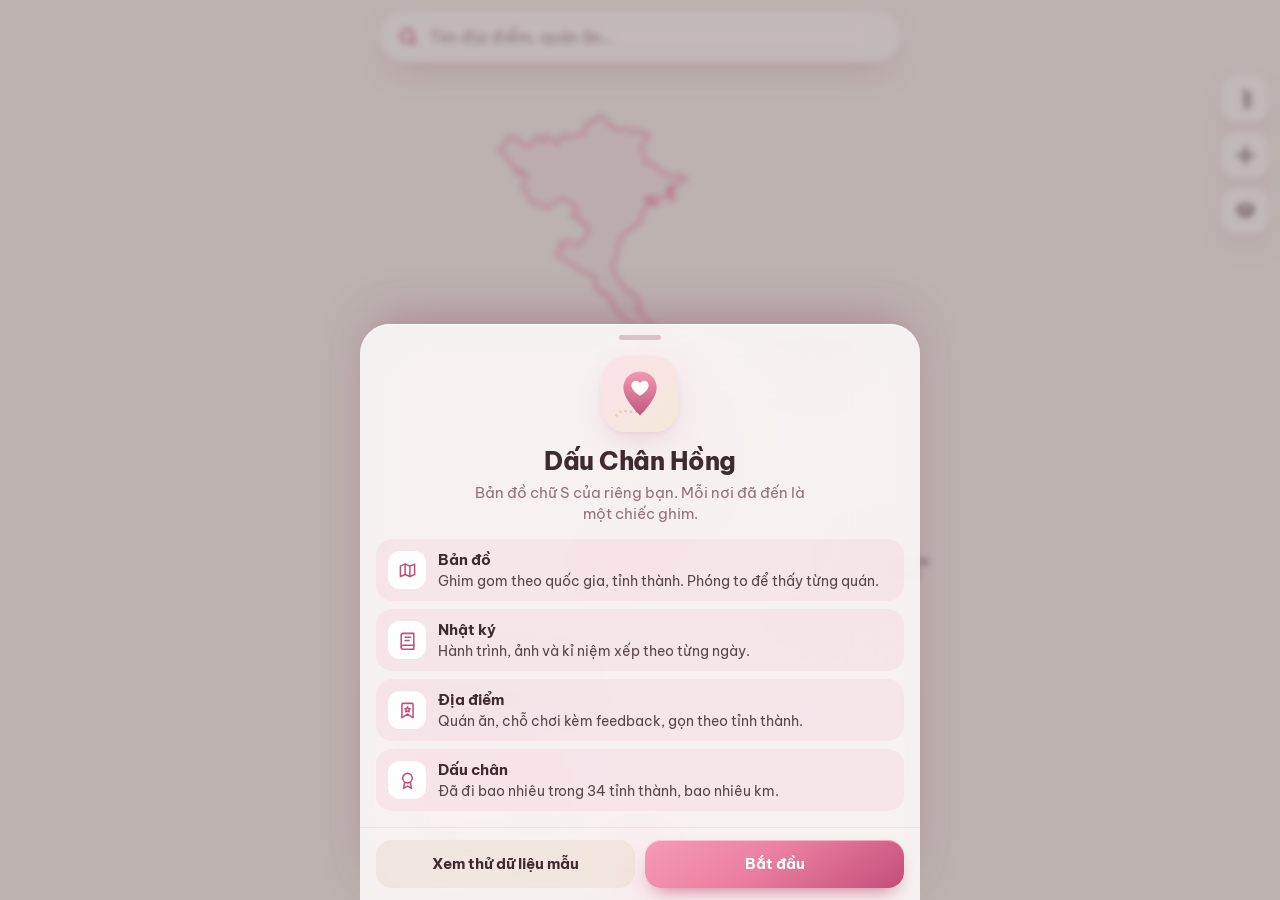
==== commit f11fa44c: "Redesign around an S-shaped Vietnam map with glass UI - Map defaults to a Vietnam view and groups pi" ====
--- a/index.html
+++ b/index.html
@@ -4,8 +4,8 @@
   <meta charset="utf-8">
   <meta name="viewport" content="width=device-width, initial-scale=1, viewport-fit=cover, maximum-scale=1">
   <title>Dấu Chân Hồng</title>
-  <meta name="description" content="Ghi lại hành trình, check-in và kỉ niệm trên bản đồ thật.">
-  <meta name="theme-color" content="#F7DCE4">
+  <meta name="description" content="Bản đồ chữ S của riêng bạn: ghi hành trình, check-in và lưu kỉ niệm.">
+  <meta name="theme-color" content="#FBE6EC">
   <meta name="apple-mobile-web-app-capable" content="yes">
   <meta name="mobile-web-app-capable" content="yes">
   <meta name="apple-mobile-web-app-status-bar-style" content="default">
@@ -15,24 +15,26 @@
   <link rel="apple-touch-icon" href="icons/icon-192.png">
   <link rel="preconnect" href="https://fonts.googleapis.com">
   <link rel="preconnect" href="https://fonts.gstatic.com" crossorigin>
-  <link rel="stylesheet" href="https://fonts.googleapis.com/css2?family=Be+Vietnam+Pro:wght@400;500;600;700;800&family=Dancing+Script:wght@500;700&display=swap">
+  <link rel="stylesheet" href="https://fonts.googleapis.com/css2?family=Be+Vietnam+Pro:wght@400;500;600;700;800&family=Dancing+Script:wght@600;700&display=swap">
   <link rel="stylesheet" href="vendor/leaflet/leaflet.css">
   <link rel="stylesheet" href="css/style.css">
 </head>
 <body>
   <div id="app">
-    <!-- ============ BẢN ĐỒ ============ -->
+    <div class="bg" aria-hidden="true"><i></i><i></i><i></i></div>
+
+    <!-- ============ BẢN ĐỒ: ở đâu ============ -->
     <section class="view view-map is-active" id="view-map" data-view="map">
       <div id="map" aria-label="Bản đồ"></div>
 
       <div class="map-top">
-        <form class="search" id="searchForm" role="search">
+        <form class="glass search" id="searchForm" role="search">
           <span class="ico" data-icon="search"></span>
           <input id="searchInput" type="search" placeholder="Tìm địa điểm, quán ăn…" autocomplete="off" enterkeyhint="search">
           <button type="button" class="search-clear" id="searchClear" hidden aria-label="Xoá tìm kiếm"><span data-icon="x"></span></button>
         </form>
-        <ul class="search-results" id="searchResults" hidden></ul>
-        <div class="focus-banner" id="focusBanner" hidden>
+        <ul class="glass search-results" id="searchResults" hidden></ul>
+        <div class="glass focus-banner" id="focusBanner" hidden>
           <span data-icon="route"></span>
           <span class="focus-title" id="focusTitle"></span>
           <button type="button" class="chip-btn" id="focusClose">Đóng</button>
@@ -40,69 +42,90 @@
       </div>
 
       <div class="map-tools">
-        <button type="button" class="round-btn" id="btnLayers" aria-label="Đổi kiểu bản đồ"><span data-icon="layers"></span></button>
-        <button type="button" class="round-btn" id="btnRoutes" aria-label="Hiện mọi lộ trình"><span data-icon="route"></span></button>
-        <button type="button" class="round-btn" id="btnLocate" aria-label="Về vị trí của tôi"><span data-icon="locate"></span></button>
+        <button type="button" class="glass round-btn" id="btnHome" aria-label="Về bản đồ chữ S" title="Bản đồ chữ S"><span data-icon="vn"></span></button>
+        <button type="button" class="glass round-btn" id="btnLocate" aria-label="Về vị trí của tôi" title="Vị trí của tôi"><span data-icon="locate"></span></button>
+        <button type="button" class="glass round-btn" id="btnLayers" aria-label="Kiểu bản đồ" title="Kiểu bản đồ"><span data-icon="layers"></span></button>
+        <div class="glass layer-menu" id="layerMenu" hidden></div>
       </div>
 
       <div class="pick-cross" id="pickCross" hidden><span></span></div>
-      <div class="pick-bar" id="pickBar" hidden>
-        <p>Kéo bản đồ để đặt ghim vào đúng chỗ</p>
-        <div class="row">
-          <button type="button" class="btn ghost" id="pickCancel">Huỷ</button>
-          <button type="button" class="btn primary" id="pickOk">Chọn vị trí này</button>
+
+      <div class="map-bottom">
+        <p class="attrib" id="attrib"></p>
+        <div class="glass rec-bar" id="recBar" hidden></div>
+        <div class="glass scope-card" id="scopeCard"></div>
+        <div class="glass pick-bar" id="pickBar" hidden>
+          <p>Kéo bản đồ để đặt ghim vào đúng chỗ</p>
+          <div class="row">
+            <button type="button" class="btn ghost" id="pickCancel">Huỷ</button>
+            <button type="button" class="btn primary" id="pickOk">Chọn vị trí này</button>
+          </div>
         </div>
       </div>
-
-      <div class="track-card" id="trackCard"></div>
     </section>
 
-    <!-- ============ HÀNH TRÌNH ============ -->
-    <section class="view page" id="view-journeys" data-view="journeys">
+    <!-- ============ NHẬT KÝ: khi nào ============ -->
+    <section class="view page" id="view-diary" data-view="diary">
       <header class="page-head">
-        <p class="eyebrow">Những chặng đã đi</p>
-        <h1>Hành trình</h1>
+        <div class="head-row">
+          <h1>Nhật ký</h1>
+          <div class="seg" role="tablist" aria-label="Kiểu xem">
+            <button type="button" class="is-on" data-diarymode="timeline">Theo ngày</button>
+            <button type="button" data-diarymode="album">Album</button>
+          </div>
+        </div>
+        <label class="search small">
+          <span class="ico" data-icon="search"></span>
+          <input id="diarySearch" type="search" placeholder="Tìm trong nhật ký…" autocomplete="off">
+        </label>
+        <div class="chips scroll-x" id="diaryFilters"></div>
       </header>
-      <div class="page-body" id="journeyList"></div>
+      <div class="page-body" id="diaryList"></div>
     </section>
 
-    <!-- ============ KỈ NIỆM ============ -->
-    <section class="view page" id="view-memories" data-view="memories">
+    <!-- ============ ĐỊA ĐIỂM: nơi nào đáng nhớ ============ -->
+    <section class="view page" id="view-places" data-view="places">
       <header class="page-head">
-        <p class="eyebrow">Nơi đã đến, điều đã nhớ</p>
-        <h1>Kỉ niệm</h1>
-        <div class="mem-tools">
-          <label class="search small">
-            <span class="ico" data-icon="search"></span>
-            <input id="memSearch" type="search" placeholder="Tìm trong kỉ niệm…" autocomplete="off">
+        <div class="head-row">
+          <h1>Địa điểm</h1>
+          <label class="select">
+            <span class="sr">Sắp xếp</span>
+            <select id="placeSort">
+              <option value="recent">Mới ghé nhất</option>
+              <option value="rating">Tim cao nhất</option>
+              <option value="name">Tên A–Z</option>
+            </select>
           </label>
-          <div class="seg" role="tablist" aria-label="Kiểu xem">
-            <button type="button" class="is-on" data-memmode="timeline">Dòng thời gian</button>
-            <button type="button" data-memmode="gallery">Album ảnh</button>
-          </div>
         </div>
-        <div class="chips scroll-x" id="memFilters"></div>
+        <label class="search small">
+          <span class="ico" data-icon="search"></span>
+          <input id="placeSearch" type="search" placeholder="Tìm quán ăn, chỗ chơi…" autocomplete="off">
+        </label>
+        <div class="chips scroll-x" id="placeFilters"></div>
       </header>
-      <div class="page-body" id="memoryList"></div>
+      <div class="page-body" id="placeList"></div>
     </section>
 
-    <!-- ============ THỐNG KÊ ============ -->
-    <section class="view page" id="view-stats" data-view="stats">
+    <!-- ============ DẤU CHÂN: đã đi được bao nhiêu ============ -->
+    <section class="view page" id="view-me" data-view="me">
       <header class="page-head">
-        <p class="eyebrow">Sổ tay dấu chân</p>
-        <h1>Thống kê</h1>
+        <div class="head-row"><h1>Dấu chân</h1></div>
       </header>
-      <div class="page-body" id="statsBody"></div>
+      <div class="page-body" id="meBody"></div>
     </section>
 
     <!-- ============ THANH TAB ============ -->
-    <nav class="tabbar" aria-label="Điều hướng">
+    <nav class="glass tabbar" aria-label="Điều hướng">
       <button type="button" class="tab is-on" data-go="map"><span data-icon="map"></span><b>Bản đồ</b></button>
-      <button type="button" class="tab" data-go="journeys"><span data-icon="route"></span><b>Hành trình</b></button>
-      <button type="button" class="tab tab-main" id="btnCheckin" aria-label="Check-in"><span class="fab"><span data-icon="pin"></span></span><b>Check-in</b></button>
-      <button type="button" class="tab" data-go="memories"><span data-icon="heart"></span><b>Kỉ niệm</b></button>
-      <button type="button" class="tab" data-go="stats"><span data-icon="chart"></span><b>Thống kê</b></button>
+      <button type="button" class="tab" data-go="diary"><span data-icon="book"></span><b>Nhật ký</b></button>
+      <button type="button" class="tab tab-main" id="btnAdd" aria-label="Tạo mới" aria-expanded="false"><span class="fab"><span data-icon="plus"></span></span></button>
+      <button type="button" class="tab" data-go="places"><span data-icon="bookmark"></span><b>Địa điểm</b></button>
+      <button type="button" class="tab" data-go="me"><span data-icon="award"></span><b>Dấu chân</b></button>
     </nav>
+
+    <!-- Menu tạo mới -->
+    <div class="fab-scrim" id="fabScrim" hidden></div>
+    <div class="glass fab-menu" id="fabMenu" hidden></div>
 
     <!-- Bottom sheet dùng chung -->
     <div class="scrim" id="scrim" hidden></div>
@@ -133,10 +156,13 @@
 
     <div class="toast" id="toast" role="status" aria-live="polite"></div>
     <input type="file" id="fileImport" accept="application/json,.json" hidden>
+    <datalist id="vnUnits"></datalist>
   </div>
 
   <script src="vendor/leaflet/leaflet.js"></script>
   <script src="js/icons.js"></script>
+  <script src="js/vn-shape.js"></script>
+  <script src="js/geo.js"></script>
   <script src="js/db.js"></script>
   <script src="js/demo.js"></script>
   <script src="js/app.js"></script>
--- a/css/style.css
+++ b/css/style.css
@@ -1,514 +1,568 @@
-/* Dấu Chân Hồng — sổ tay du lịch tông hồng · trắng · be.
-   Layout: một màn hình app — bản đồ tràn viền, các trang cuộn phía trên thanh tab cố định. */
+/* Dấu Chân Hồng — giao diện kính mờ (glass), tông hồng · trắng · be.
+   Layout: bản đồ tràn màn hình, mọi lớp điều khiển là các tấm kính nổi; thanh tab nổi ở đáy. */
 :root {
-  --pink: #E57F9D;        /* hồng chủ đạo: nút chính, lộ trình */
-  --pink-deep: #C2577A;   /* chữ trên nền hồng nhạt, trạng thái nhấn */
-  --pink-soft: #F8D9E2;   /* nền chip, thẻ nhấn */
-  --blush: #FDF1F4;       /* nền trang */
-  --beige: #F3E8DA;       /* nền thứ cấp, giấy */
-  --sand: #E4D2BE;        /* viền be, vạch chia */
-  --paper: #FFFDFB;       /* trắng ấm cho thẻ */
-  --ink: #4A3236;         /* chữ chính */
-  --muted: #94787E;       /* chữ phụ */
-  --line: #F0E1DC;
-  --ok: #6FA58A;
-  --danger: #D2546A;
+  --pink: #EC7FA2;         /* hồng chủ đạo */
+  --pink-deep: #C24E78;    /* chữ nhấn, trạng thái chọn */
+  --pink-soft: #FBDCE6;    /* nền chip chọn */
+  --blush: #FDF0F4;        /* nền trang */
+  --beige: #F5EADD;        /* nền thứ cấp */
+  --sand: #E7D5C2;         /* viền be */
+  --ink: #3E2A30;          /* chữ chính */
+  --muted: #8E747B;        /* chữ phụ */
+  --ok: #5FA98A;
+  --danger: #D4496A;
+
+  --glass: rgba(255, 255, 255, .56);
+  --glass-strong: rgba(255, 255, 255, .8);
+  --glass-line: rgba(255, 255, 255, .8);
+  --tint: rgba(236, 127, 162, .1);          /* nền hồng trong suốt cho ô con */
+  --tint-beige: rgba(231, 213, 194, .38);
+  --blur: blur(22px) saturate(1.7);
+  --shadow: 0 12px 36px -14px rgba(166, 72, 104, .34), 0 2px 6px -2px rgba(166, 72, 104, .1);
+  --shadow-sm: 0 6px 18px -8px rgba(166, 72, 104, .3);
+  --inset: inset 0 1px 0 rgba(255, 255, 255, .85);
 
   --font: "Be Vietnam Pro", system-ui, -apple-system, "Segoe UI", Roboto, sans-serif;
   --script: "Dancing Script", "Brush Script MT", cursive;
 
+  --r-xl: 28px;
   --r-lg: 22px;
   --r-md: 16px;
-  --r-sm: 11px;
-  --shadow: 0 10px 30px -12px rgba(140, 70, 90, .28);
-  --shadow-sm: 0 4px 14px -6px rgba(140, 70, 90, .25);
+  --r-sm: 12px;
 
   --safe-t: env(safe-area-inset-top, 0px);
   --safe-b: env(safe-area-inset-bottom, 0px);
   --safe-l: env(safe-area-inset-left, 0px);
   --safe-r: env(safe-area-inset-right, 0px);
+  --gut-l: max(16px, var(--safe-l));
+  --gut-r: max(16px, var(--safe-r));
   --tab-h: 66px;
+  --tab-gap: calc(10px + var(--safe-b));
+  --bottom-clear: calc(var(--tab-h) + var(--tab-gap) + 12px);
   color-scheme: light;
 }
 
 * { box-sizing: border-box; -webkit-tap-highlight-color: transparent; }
 html, body { height: 100%; margin: 0; }
 body {
-  font-family: var(--font);
-  font-size: 15px;
-  line-height: 1.5;
-  color: var(--ink);
-  background: var(--blush);
-  overscroll-behavior: none;
-  -webkit-font-smoothing: antialiased;
+  font-family: var(--font); font-size: 15px; line-height: 1.5; color: var(--ink);
+  background: var(--blush); overscroll-behavior: none; -webkit-font-smoothing: antialiased;
 }
 button, input, textarea, select { font: inherit; color: inherit; }
-button { cursor: pointer; border: 0; background: none; padding: 0; }
+button { cursor: pointer; border: 0; background: none; padding: 0; text-align: inherit; }
 img { max-width: 100%; display: block; }
 [hidden] { display: none !important; }
 :focus-visible { outline: 2.5px solid var(--pink); outline-offset: 2px; }
 h1, h2, h3 { text-wrap: balance; margin: 0; line-height: 1.2; }
-
+.sr { position: absolute; width: 1px; height: 1px; overflow: hidden; clip-path: inset(50%); }
 .i { width: 22px; height: 22px; flex: none; }
 [data-icon] { display: inline-flex; }
 
 #app { position: fixed; inset: 0; overflow: hidden; }
 
+/* Nền gradient mềm cho kính */
+.bg { position: absolute; inset: 0; background: linear-gradient(165deg, #FDEEF3 0%, #FBF3EC 55%, #F7E9DD 100%); overflow: hidden; }
+.bg i { position: absolute; border-radius: 50%; filter: blur(60px); opacity: .8; }
+.bg i:nth-child(1) { width: 70vw; height: 70vw; left: -22vw; top: -12vw; background: #F9C3D4; }
+.bg i:nth-child(2) { width: 60vw; height: 60vw; right: -24vw; top: 34%; background: #F2DEC6; }
+.bg i:nth-child(3) { width: 64vw; height: 64vw; left: -10vw; bottom: -18vw; background: #FAD3DF; opacity: .65; }
+
+/* Tấm kính */
+.glass {
+  background: var(--glass);
+  -webkit-backdrop-filter: var(--blur); backdrop-filter: var(--blur);
+  border: 1px solid var(--glass-line);
+  box-shadow: var(--shadow), var(--inset);
+}
+@supports not ((backdrop-filter: blur(1px)) or (-webkit-backdrop-filter: blur(1px))) {
+  .glass { background: rgba(255, 253, 252, .94); }
+}
+
 /* ---------- Views ---------- */
-.view { position: absolute; inset: 0 0 calc(var(--tab-h) + var(--safe-b)) 0; display: none; }
+.view { position: absolute; inset: 0; display: none; }
 .view.is-active { display: block; }
-.page {
-  overflow-y: auto;
-  -webkit-overflow-scrolling: touch;
-  background:
-    radial-gradient(120% 60% at 100% 0%, #FBE3EA 0%, transparent 60%),
-    var(--blush);
-}
+.page { overflow-y: auto; -webkit-overflow-scrolling: touch; }
 .page-head {
-  padding: calc(var(--safe-t) + 22px) max(18px, var(--safe-r)) 10px max(18px, var(--safe-l));
-  display: grid; gap: 10px;
-}
-.page-head h1 { font-size: 30px; font-weight: 800; letter-spacing: -.02em; }
-.eyebrow {
-  margin: 0; font-size: 12px; font-weight: 600; letter-spacing: .08em; text-transform: uppercase;
-  color: var(--pink-deep);
-}
+  position: sticky; top: 0; z-index: 5;
+  padding: calc(var(--safe-t) + 16px) var(--gut-r) 12px var(--gut-l);
+  display: grid; gap: 10px; grid-template-columns: minmax(0, 1fr);
+  background: linear-gradient(rgba(253, 240, 244, .86), rgba(253, 240, 244, .7));
+  -webkit-backdrop-filter: var(--blur); backdrop-filter: var(--blur);
+  border-bottom: 1px solid rgba(255, 255, 255, .7);
+}
+.head-row { display: flex; align-items: center; justify-content: space-between; gap: 12px; min-height: 40px; }
+.page-head h1 { font-size: 28px; font-weight: 800; letter-spacing: -.025em; }
 .page-body {
-  padding: 6px max(18px, var(--safe-r)) 32px max(18px, var(--safe-l));
-  display: grid; gap: 14px; align-content: start;
-}
-
-/* ---------- Tabbar ---------- */
+  padding: 16px var(--gut-r) calc(var(--bottom-clear) + 20px) var(--gut-l);
+  display: grid; gap: 14px; align-content: start; grid-template-columns: minmax(0, 1fr);
+}
+
+/* ---------- Thanh tab nổi ---------- */
 .tabbar {
-  position: absolute; left: 0; right: 0; bottom: 0; z-index: 900;
-  height: calc(var(--tab-h) + var(--safe-b));
-  padding: 6px max(8px, var(--safe-r)) var(--safe-b) max(8px, var(--safe-l));
-  display: grid; grid-template-columns: repeat(5, 1fr); align-items: start;
-  background: rgba(255, 253, 251, .94);
-  backdrop-filter: blur(14px); -webkit-backdrop-filter: blur(14px);
-  border-top: 1px solid var(--line);
-}
-.tab {
-  display: grid; justify-items: center; gap: 3px; padding-top: 6px;
-  color: var(--muted); font-size: 10.5px;
-}
+  position: absolute; left: max(12px, var(--safe-l)); right: max(12px, var(--safe-r)); bottom: var(--tab-gap); z-index: 900;
+  height: var(--tab-h); border-radius: 26px; padding: 0 6px;
+  display: grid; grid-template-columns: repeat(5, 1fr); align-items: center;
+  background: rgba(255, 255, 255, .66);
+}
+.tab { display: grid; justify-items: center; gap: 2px; color: var(--muted); font-size: 10.5px; padding: 6px 0; border-radius: 18px; position: relative; }
 .tab b { font-weight: 600; }
 .tab.is-on { color: var(--pink-deep); }
 .tab.is-on .i { stroke-width: 2.3; }
-.tab-main { padding-top: 0; color: var(--pink-deep); }
+.tab.rec::after { content: ""; position: absolute; top: 6px; left: calc(50% + 8px); width: 8px; height: 8px; border-radius: 50%; background: var(--pink); box-shadow: 0 0 0 2px #fff; }
 .tab-main .fab {
-  width: 54px; height: 54px; margin-top: -24px; border-radius: 50%;
-  display: grid; place-items: center; color: #fff;
-  background: linear-gradient(150deg, #F29AB3, var(--pink) 55%, var(--pink-deep));
-  box-shadow: 0 10px 22px -8px rgba(194, 87, 122, .7), 0 0 0 5px var(--paper);
-  transition: transform .15s;
-}
+  width: 54px; height: 54px; border-radius: 20px; display: grid; place-items: center; color: #fff;
+  background: linear-gradient(145deg, #F7A3BD, var(--pink) 50%, var(--pink-deep));
+  box-shadow: 0 12px 22px -8px rgba(194, 78, 120, .75), inset 0 1px 0 rgba(255, 255, 255, .5);
+  transition: transform .2s cubic-bezier(.3, 1.4, .5, 1), border-radius .2s;
+}
+.tab-main .i { width: 26px; height: 26px; stroke-width: 2.4; }
+.tab-main[aria-expanded="true"] .fab { transform: rotate(45deg); border-radius: 50%; }
 .tab-main:active .fab { transform: scale(.94); }
-.tab-main .i { width: 26px; height: 26px; }
-
-/* ---------- Map ---------- */
-#map { position: absolute; inset: 0; background: var(--beige); }
-.leaflet-container { font-family: var(--font); background: var(--beige); }
-.leaflet-tile-pane { filter: sepia(.18) saturate(.92) hue-rotate(-8deg) brightness(1.02); }
+
+/* Menu tạo mới */
+.fab-scrim { position: absolute; inset: 0; z-index: 880; background: rgba(62, 42, 48, .18); animation: fade .15s; }
+.fab-menu {
+  position: absolute; z-index: 890; left: max(12px, var(--safe-l)); right: max(12px, var(--safe-r));
+  bottom: calc(var(--tab-h) + var(--tab-gap) + 10px);
+  border-radius: var(--r-lg); padding: 8px; display: grid; gap: 4px; background: rgba(255, 255, 255, .78);
+  animation: pop .22s cubic-bezier(.2, .9, .3, 1.15); transform-origin: 50% 100%;
+}
+.fab-menu button { display: flex; align-items: center; gap: 12px; padding: 10px; border-radius: 16px; width: 100%; }
+.fab-menu button:active { background: var(--tint); }
+.fab-menu .ic { width: 44px; height: 44px; border-radius: 14px; display: grid; place-items: center; background: var(--pink-soft); color: var(--pink-deep); flex: none; }
+.fab-menu .ic.main { background: linear-gradient(145deg, #F7A3BD, var(--pink-deep)); color: #fff; }
+.fab-menu .ic.stop { background: rgba(212, 73, 106, .14); color: var(--danger); }
+.fab-menu .t { display: grid; min-width: 0; }
+.fab-menu b { font-size: 15px; font-weight: 700; }
+.fab-menu small { font-size: 12.5px; color: var(--muted); }
+@keyframes pop { from { opacity: 0; transform: translateY(12px) scale(.96); } to { opacity: 1; transform: none; } }
+
+/* ---------- Bản đồ ---------- */
+#map { position: absolute; inset: 0; background: #F4EEE8; }
+.leaflet-container { font-family: var(--font); background: #F4EEE8; }
+.leaflet-tile-pane { filter: saturate(.92); }
 #map.is-sat .leaflet-tile-pane { filter: none; }
-.leaflet-control-attribution { font-size: 9.5px; background: rgba(255,253,251,.7) !important; border-radius: 8px 0 0 0; }
-.leaflet-control-attribution a { color: var(--pink-deep); }
 
 .map-top {
-  position: absolute; z-index: 800; top: calc(var(--safe-t) + 12px);
-  left: max(14px, var(--safe-l)); right: max(14px, var(--safe-r));
-  display: grid; gap: 8px;
-}
-.search {
-  display: flex; align-items: center; gap: 8px; height: 48px; padding: 0 8px 0 14px;
-  background: var(--paper); border-radius: 999px; box-shadow: var(--shadow);
-  border: 1px solid var(--line);
-}
+  position: absolute; z-index: 810; top: calc(var(--safe-t) + 12px);
+  left: max(12px, var(--safe-l)); right: max(12px, var(--safe-r)); display: grid; gap: 8px; grid-template-columns: minmax(0, 1fr);
+}
+.search { display: flex; align-items: center; gap: 8px; height: 50px; padding: 0 8px 0 16px; border-radius: 999px; }
 .search .ico { color: var(--pink-deep); }
-.search input { flex: 1; min-width: 0; border: 0; background: none; outline: none; height: 100%; font-size: 15px; }
-.search input::placeholder { color: #B79CA2; }
+.search input { flex: 1; min-width: 0; border: 0; background: none; outline: none; height: 100%; font-size: 16px; }
+.search input::placeholder { color: #B2969D; }
 .search input::-webkit-search-cancel-button { display: none; }
 .search-clear { width: 34px; height: 34px; border-radius: 50%; display: grid; place-items: center; color: var(--muted); }
-.search.small { height: 42px; box-shadow: none; }
-.search-results {
-  list-style: none; margin: 0; padding: 6px; background: var(--paper); border-radius: var(--r-md);
-  box-shadow: var(--shadow); max-height: 46vh; overflow-y: auto;
-}
-.search-results li button {
-  width: 100%; text-align: left; padding: 10px 10px; border-radius: 12px; display: grid; gap: 1px;
-}
-.search-results li button:active, .search-results li button:hover { background: var(--blush); }
+.search.small { height: 44px; background: rgba(255, 255, 255, .7); border: 1px solid var(--glass-line); box-shadow: var(--inset); }
+.search-results { list-style: none; margin: 0; padding: 6px; border-radius: var(--r-lg); max-height: 46vh; overflow-y: auto; background: var(--glass-strong); }
+.search-results li button { width: 100%; padding: 10px; border-radius: 14px; display: grid; gap: 1px; grid-template-columns: minmax(0, 1fr); }
+.search-results li button:active, .search-results li button:hover { background: var(--tint); }
 .search-results b { font-weight: 600; font-size: 14.5px; }
 .search-results small { color: var(--muted); font-size: 12.5px; overflow: hidden; text-overflow: ellipsis; white-space: nowrap; }
 .search-results .empty { padding: 12px; color: var(--muted); font-size: 14px; }
 
-.focus-banner {
-  display: flex; align-items: center; gap: 10px; padding: 8px 8px 8px 14px;
-  background: var(--pink-soft); color: var(--pink-deep); border-radius: 999px; box-shadow: var(--shadow-sm);
-  font-weight: 600; font-size: 14px;
-}
+.focus-banner { display: flex; align-items: center; gap: 10px; padding: 7px 7px 7px 14px; color: var(--pink-deep); border-radius: 999px; font-weight: 600; font-size: 14px; background: rgba(251, 220, 230, .8); }
 .focus-title { flex: 1; min-width: 0; overflow: hidden; text-overflow: ellipsis; white-space: nowrap; }
-.chip-btn { padding: 6px 12px; border-radius: 999px; background: var(--paper); font-size: 13px; font-weight: 600; color: var(--pink-deep); }
-
-.map-tools {
-  position: absolute; z-index: 800; right: max(14px, var(--safe-r)); top: calc(var(--safe-t) + 76px);
-  display: grid; gap: 10px;
-}
-.round-btn {
-  width: 44px; height: 44px; border-radius: 50%; display: grid; place-items: center;
-  background: var(--paper); color: var(--ink); box-shadow: var(--shadow-sm); border: 1px solid var(--line);
-}
-.round-btn.is-on { background: var(--pink-soft); color: var(--pink-deep); border-color: #F2C3D1; }
-.round-btn .i { width: 20px; height: 20px; }
-
-/* Thẻ ghi hành trình */
-.track-card {
-  position: absolute; z-index: 800; left: max(12px, var(--safe-l)); right: max(12px, var(--safe-r)); bottom: 14px;
-  background: var(--paper); border-radius: var(--r-lg); box-shadow: var(--shadow); border: 1px solid var(--line);
-  padding: 14px 14px 14px 16px;
-}
-.track-idle { display: flex; align-items: center; gap: 12px; }
-.track-idle .txt { flex: 1; min-width: 0; }
-.track-idle h3 { font-size: 16px; font-weight: 700; }
-.track-idle p { margin: 1px 0 0; color: var(--muted); font-size: 13px; }
-.track-live { display: grid; gap: 12px; }
-.track-live .head { display: flex; align-items: center; gap: 8px; }
-.track-live .head h3 { font-size: 15px; font-weight: 700; flex: 1; min-width: 0; overflow: hidden; text-overflow: ellipsis; white-space: nowrap; }
-.rec-dot { width: 10px; height: 10px; border-radius: 50%; background: var(--pink); box-shadow: 0 0 0 0 rgba(229,127,157,.6); animation: pulse 1.6s infinite; flex: none; }
+.chip-btn { padding: 6px 13px; border-radius: 999px; background: #fff; font-size: 13px; font-weight: 600; color: var(--pink-deep); }
+
+.map-tools { position: absolute; z-index: 800; right: max(12px, var(--safe-r)); top: calc(var(--safe-t) + 76px); display: grid; gap: 10px; justify-items: end; }
+.view-map.has-focus .map-tools { top: calc(var(--safe-t) + 128px); }
+.round-btn { width: 46px; height: 46px; border-radius: 16px; display: grid; place-items: center; color: var(--ink); }
+.round-btn.is-on { background: rgba(251, 220, 230, .85); color: var(--pink-deep); }
+.round-btn .i { width: 21px; height: 21px; }
+.layer-menu { border-radius: 18px; padding: 6px; display: grid; gap: 2px; min-width: 168px; background: var(--glass-strong); animation: pop .18s; transform-origin: 100% 0; }
+.layer-menu button { display: flex; align-items: center; justify-content: space-between; gap: 10px; padding: 10px 12px; border-radius: 12px; font-size: 14px; font-weight: 500; }
+.layer-menu button.is-on { background: var(--pink-soft); color: var(--pink-deep); font-weight: 700; }
+.layer-menu .i { width: 17px; height: 17px; }
+
+/* Cụm đáy bản đồ */
+.map-bottom {
+  position: absolute; z-index: 800; left: max(12px, var(--safe-l)); right: max(12px, var(--safe-r));
+  bottom: calc(var(--tab-h) + var(--tab-gap) + 10px); display: grid; gap: 8px; grid-template-columns: minmax(0, 1fr); pointer-events: none;
+}
+.map-bottom > * { pointer-events: auto; }
+.attrib { margin: 0; justify-self: end; font-size: 9.5px; color: rgba(62, 42, 48, .7); background: rgba(255, 255, 255, .6); padding: 1px 7px; border-radius: 999px; }
+.attrib a { color: inherit; text-decoration: none; }
+
+.rec-bar { border-radius: 20px; padding: 8px 8px 8px 14px; display: flex; align-items: center; gap: 10px; background: rgba(255, 255, 255, .74); }
+.rec-bar .t { flex: 1; min-width: 0; display: grid; }
+.rec-bar .nm { font-size: 12px; color: var(--muted); overflow: hidden; text-overflow: ellipsis; white-space: nowrap; }
+.rec-bar .nm.warn { color: var(--danger); }
+.rec-bar .nums { font-size: 15px; font-weight: 700; font-variant-numeric: tabular-nums; white-space: nowrap; overflow: hidden; text-overflow: ellipsis; }
+.rec-bar .nums span { color: var(--muted); font-weight: 500; font-size: 12.5px; margin: 0 6px 0 2px; }
+.rec-dot { width: 10px; height: 10px; border-radius: 50%; background: var(--pink); animation: pulse 1.6s infinite; flex: none; }
 .rec-dot.paused { background: var(--sand); animation: none; }
-.rec-label { font-size: 12px; font-weight: 600; color: var(--pink-deep); background: var(--blush); padding: 3px 9px; border-radius: 999px; }
-.rec-label.paused { color: var(--muted); background: var(--beige); }
-.track-stats { display: grid; grid-template-columns: repeat(4, 1fr); gap: 4px; }
-.track-stats div { display: grid; }
-.track-stats b { font-size: 19px; font-weight: 800; font-variant-numeric: tabular-nums; letter-spacing: -.01em; }
-.track-stats span { font-size: 11px; color: var(--muted); }
-.track-live .row { display: flex; gap: 10px; }
-.track-live .row .btn { flex: 1; }
-.gps-note { font-size: 12px; color: var(--muted); margin: -4px 0 0; }
-.gps-note.warn { color: var(--danger); }
-
-@keyframes pulse { 0% { box-shadow: 0 0 0 0 rgba(229,127,157,.55); } 70% { box-shadow: 0 0 0 10px rgba(229,127,157,0); } 100% { box-shadow: 0 0 0 0 rgba(229,127,157,0); } }
+.rec-bar .sq { width: 40px; height: 40px; border-radius: 13px; display: grid; place-items: center; flex: none; }
+.rec-bar .sq .i { width: 18px; height: 18px; }
+.rec-bar .sq.soft { background: var(--pink-soft); color: var(--pink-deep); }
+.rec-bar .sq.stop { background: var(--pink); color: #fff; }
+@keyframes pulse { 0% { box-shadow: 0 0 0 0 rgba(236, 127, 162, .55); } 70% { box-shadow: 0 0 0 10px rgba(236, 127, 162, 0); } 100% { box-shadow: 0 0 0 0 rgba(236, 127, 162, 0); } }
+
+/* Thẻ ngữ cảnh: Thế giới › Quốc gia › Tỉnh */
+.scope-card { border-radius: var(--r-lg); padding: 12px 0; display: grid; gap: 10px; grid-template-columns: minmax(0, 1fr); background: rgba(255, 255, 255, .7); }
+.scope-card > * { padding-inline: 14px; }
+.crumbs { display: flex; align-items: center; gap: 2px; font-size: 12px; font-weight: 600; color: var(--muted); min-width: 0; }
+.crumbs button { padding: 2px 4px; border-radius: 8px; white-space: nowrap; }
+.crumbs button:not(:disabled) { color: var(--pink-deep); }
+.crumbs button:disabled { cursor: default; color: var(--muted); overflow: hidden; text-overflow: ellipsis; }
+.crumbs .i { width: 12px; height: 12px; opacity: .6; }
+.scope-head { display: flex; align-items: flex-end; justify-content: space-between; gap: 10px; }
+.scope-head h2 { font-size: 19px; font-weight: 800; letter-spacing: -.015em; min-width: 0; overflow: hidden; text-overflow: ellipsis; white-space: nowrap; }
+.scope-head .num { font-size: 13px; color: var(--muted); white-space: nowrap; font-variant-numeric: tabular-nums; }
+.scope-head .num b { font-size: 19px; color: var(--pink-deep); font-weight: 800; }
+.meter { height: 6px; border-radius: 999px; background: var(--tint-beige); overflow: hidden; margin-inline: 14px; padding: 0 !important; }
+.meter span { display: block; height: 100%; border-radius: 999px; background: linear-gradient(90deg, #F7A8C0, var(--pink-deep)); min-width: 6px; }
+.hscroll { display: flex; gap: 8px; overflow-x: auto; scrollbar-width: none; padding-bottom: 2px; scroll-padding-inline: 14px; }
+.hscroll::-webkit-scrollbar { display: none; }
+.scope-card p { margin: 0; font-size: 13.5px; color: var(--muted); }
+.reg-chip { flex: none; display: inline-flex; align-items: center; gap: 7px; padding: 6px 12px 6px 6px; border-radius: 999px; background: rgba(255, 255, 255, .8); border: 1px solid rgba(255, 255, 255, .9); font-size: 13.5px; font-weight: 600; box-shadow: var(--shadow-sm); white-space: nowrap; }
+.reg-chip i { min-width: 24px; height: 24px; padding: 0 6px; border-radius: 999px; background: linear-gradient(145deg, #F7A3BD, var(--pink-deep)); color: #fff; font-style: normal; font-size: 12px; font-weight: 700; display: grid; place-items: center; }
+.reg-chip i.flag { background: none; font-size: 17px; padding: 0; }
+.reg-chip em { font-style: normal; color: var(--muted); font-weight: 500; font-size: 12.5px; }
+.place-chip { flex: none; width: 172px; display: grid; grid-template-columns: 46px minmax(0, 1fr); gap: 9px; align-items: center; padding: 6px; border-radius: 16px; background: rgba(255, 255, 255, .8); border: 1px solid rgba(255, 255, 255, .9); box-shadow: var(--shadow-sm); }
+.place-chip .th { width: 46px; height: 46px; border-radius: 12px; background: var(--pink-soft); display: grid; place-items: center; font-size: 20px; overflow: hidden; }
+.place-chip .th img { width: 100%; height: 100%; object-fit: cover; }
+.place-chip b { display: block; font-size: 13px; font-weight: 600; line-height: 1.25; overflow: hidden; text-overflow: ellipsis; white-space: nowrap; }
+.place-chip small { font-size: 11.5px; color: var(--muted); display: flex; align-items: center; gap: 4px; white-space: nowrap; }
 
 /* Chọn vị trí */
 .pick-cross { position: absolute; z-index: 790; left: 50%; top: 50%; pointer-events: none; transform: translate(-50%, -100%); }
-.pick-cross span {
-  display: block; width: 34px; height: 34px; border-radius: 50% 50% 50% 0; transform: rotate(-45deg);
-  background: var(--pink); border: 3px solid #fff; box-shadow: var(--shadow);
-}
-.pick-bar {
-  position: absolute; z-index: 820; left: max(12px, var(--safe-l)); right: max(12px, var(--safe-r)); bottom: 14px;
-  background: var(--paper); border-radius: var(--r-lg); padding: 14px; box-shadow: var(--shadow); display: grid; gap: 10px;
-}
+.pick-cross span { display: block; width: 34px; height: 34px; border-radius: 50% 50% 50% 0; transform: rotate(-45deg); background: var(--pink); border: 3px solid #fff; box-shadow: var(--shadow); }
+.pick-bar { border-radius: var(--r-lg); padding: 14px; display: grid; gap: 10px; background: var(--glass-strong); }
 .pick-bar p { margin: 0; font-size: 14px; color: var(--muted); text-align: center; }
 .pick-bar .row { display: flex; gap: 10px; }
 .pick-bar .btn { flex: 1; }
 
-/* Marker */
-.pin-wrap { background: none; border: 0; }
+/* Ghim & bong bóng */
+.mk { background: none; border: 0; overflow: visible !important; }
+.bub {
+  width: 100%; height: 100%; border-radius: 50%; display: grid; place-items: center; color: #fff; position: relative;
+  background: radial-gradient(circle at 32% 26%, #FBB9CD, var(--pink) 55%, var(--pink-deep));
+  border: 2.5px solid rgba(255, 255, 255, .95);
+  box-shadow: 0 0 0 7px rgba(236, 127, 162, .2), 0 10px 20px -8px rgba(166, 60, 98, .7);
+  font-weight: 800; font-size: 16px; font-variant-numeric: tabular-nums;
+}
+.bub.mini { font-size: 13px; box-shadow: 0 0 0 5px rgba(236, 127, 162, .18), 0 6px 14px -6px rgba(166, 60, 98, .7); }
+.bub.country { background: rgba(255, 255, 255, .92); color: var(--pink-deep); font-size: 24px; }
+.bub.country em { position: absolute; right: -8px; top: -8px; min-width: 24px; height: 24px; padding: 0 6px; border-radius: 999px; background: var(--pink-deep); color: #fff; font-size: 12px; font-style: normal; display: grid; place-items: center; border: 2px solid #fff; }
+.mk-name {
+  position: absolute; left: 50%; top: 100%; transform: translateX(-50%); margin-top: 7px; white-space: nowrap;
+  font-size: 12px; font-weight: 700; color: var(--ink); padding: 2px 9px; border-radius: 999px;
+  background: rgba(255, 255, 255, .86); border: 1px solid rgba(255, 255, 255, .9); box-shadow: var(--shadow-sm);
+  max-width: 170px; overflow: hidden; text-overflow: ellipsis;
+}
 .pin {
-  width: 38px; height: 38px; border-radius: 50% 50% 50% 4px; transform: rotate(-45deg);
-  background: var(--paper); border: 2.5px solid var(--pink); box-shadow: 0 6px 12px -4px rgba(140,70,90,.45);
-  display: grid; place-items: center;
-}
-.pin span { transform: rotate(45deg); font-size: 18px; line-height: 1; }
-.pin.fav { background: var(--pink-soft); }
-.me-dot { width: 18px; height: 18px; border-radius: 50%; background: var(--pink); border: 3px solid #fff; box-shadow: 0 0 0 0 rgba(229,127,157,.6); animation: pulse 1.8s infinite; }
-.leaflet-popup-content-wrapper { border-radius: 16px; box-shadow: var(--shadow); }
+  width: 36px; height: 36px; border-radius: 50% 50% 50% 6px; transform: rotate(-45deg);
+  background: #fff; border: 2.5px solid var(--pink); box-shadow: 0 8px 14px -5px rgba(140, 60, 90, .55);
+  display: grid; place-items: center; overflow: hidden;
+}
+.pin span { transform: rotate(45deg); font-size: 17px; line-height: 1; }
+.pin.fav { border-color: var(--pink-deep); background: var(--pink-soft); }
+.pin.photo { width: 46px; height: 46px; border-radius: 16px; transform: none; border: 3px solid #fff; background: var(--pink-soft); }
+.pin.photo img { width: 100%; height: 100%; object-fit: cover; }
+.pin.photo span { transform: none; font-size: 21px; }
+.pin.photo.fav { box-shadow: 0 0 0 2.5px var(--pink), 0 8px 14px -5px rgba(140, 60, 90, .55); }
+.me-dot { width: 18px; height: 18px; border-radius: 50%; background: var(--pink); border: 3px solid #fff; animation: pulse 1.8s infinite; }
+.isle { font-size: 10.5px; font-weight: 600; font-style: italic; color: rgba(62, 42, 48, .72); white-space: nowrap; text-shadow: 0 0 3px #fff, 0 0 3px #fff; transform: translate(-50%, -50%); display: inline-block; text-align: center; line-height: 1.25; }
+.leaflet-popup-content-wrapper { border-radius: 18px; box-shadow: var(--shadow); background: rgba(255, 255, 255, .94); }
 .leaflet-popup-content { margin: 12px 14px; font-size: 14px; line-height: 1.4; }
 .pop b { display: block; font-size: 15px; }
 .pop small { color: var(--muted); }
-.pop button { margin-top: 8px; color: var(--pink-deep); font-weight: 600; font-size: 13px; }
-.leaflet-tooltip.route-tip { background: var(--paper); border: 0; border-radius: 10px; box-shadow: var(--shadow-sm); color: var(--ink); font-weight: 600; }
-
-/* ---------- Buttons & chips ---------- */
+.pop button { margin-top: 8px; color: var(--pink-deep); font-weight: 700; font-size: 13.5px; }
+.leaflet-tooltip.route-tip { background: rgba(255, 255, 255, .92); border: 0; border-radius: 10px; box-shadow: var(--shadow-sm); color: var(--ink); font-weight: 600; }
+
+/* ---------- Nút & chip ---------- */
 .btn {
-  height: 46px; padding: 0 18px; border-radius: 14px; font-weight: 700; font-size: 15px;
-  display: inline-flex; align-items: center; justify-content: center; gap: 8px; white-space: nowrap;
-  transition: transform .12s, background .15s;
+  height: 48px; padding: 0 18px; border-radius: 16px; font-weight: 700; font-size: 15px;
+  display: inline-flex; align-items: center; justify-content: center; gap: 8px; white-space: nowrap; text-decoration: none;
+  transition: transform .12s;
 }
 .btn:active { transform: scale(.97); }
 .btn .i { width: 19px; height: 19px; }
-.btn.primary { background: var(--pink); color: #fff; box-shadow: 0 8px 18px -10px rgba(194,87,122,.9); }
+.btn.primary { background: linear-gradient(145deg, #F59BB7, var(--pink) 45%, var(--pink-deep)); color: #fff; box-shadow: 0 10px 20px -10px rgba(194, 78, 120, .9), inset 0 1px 0 rgba(255, 255, 255, .45); }
 .btn.soft { background: var(--pink-soft); color: var(--pink-deep); }
-.btn.ghost { background: var(--beige); color: var(--ink); }
+.btn.ghost { background: var(--tint-beige); color: var(--ink); }
 .btn.danger { background: var(--danger); color: #fff; }
-.btn.line { background: var(--paper); border: 1.5px solid var(--sand); color: var(--ink); }
-.btn.sm { height: 38px; padding: 0 14px; font-size: 13.5px; border-radius: 12px; }
-.btn.block { width: 100%; }
+.btn.line { background: rgba(255, 255, 255, .7); border: 1px solid var(--sand); color: var(--ink); }
+.btn.sm { height: 38px; padding: 0 14px; font-size: 13.5px; border-radius: 13px; }
+.btn.icon-only { padding: 0; width: 48px; flex: none !important; }
 
 .chips { display: flex; flex-wrap: wrap; gap: 8px; }
-.chips.scroll-x { flex-wrap: nowrap; overflow-x: auto; margin: 0 calc(-1 * max(18px, var(--safe-r))) 0 calc(-1 * max(18px, var(--safe-l))); padding: 2px max(18px, var(--safe-r)) 4px max(18px, var(--safe-l)); scrollbar-width: none; }
+.chips.scroll-x { flex-wrap: nowrap; overflow-x: auto; margin: 0 calc(-1 * var(--gut-r)) 0 calc(-1 * var(--gut-l)); padding: 2px var(--gut-r) 2px var(--gut-l); scrollbar-width: none; }
 .chips.scroll-x::-webkit-scrollbar { display: none; }
-.chip {
-  flex: none; padding: 7px 13px; border-radius: 999px; font-size: 13.5px; font-weight: 500;
-  background: var(--paper); border: 1.5px solid var(--line); color: var(--ink);
-  display: inline-flex; align-items: center; gap: 6px;
-}
-.chip.is-on { background: var(--pink-soft); border-color: #F0B7C8; color: var(--pink-deep); font-weight: 600; }
-
-.seg { display: flex; background: var(--beige); padding: 4px; border-radius: 14px; }
-.seg button { flex: 1; height: 34px; border-radius: 10px; font-size: 13.5px; font-weight: 600; color: var(--muted); }
-.seg button.is-on { background: var(--paper); color: var(--pink-deep); box-shadow: var(--shadow-sm); }
-.mem-tools { display: grid; gap: 10px; }
-
-/* ---------- Cards ---------- */
-.card {
-  background: var(--paper); border-radius: var(--r-lg); border: 1px solid var(--line);
-  box-shadow: 0 2px 0 rgba(228, 210, 190, .5);
-}
-.empty-state {
-  text-align: center; padding: 34px 22px; display: grid; gap: 10px; justify-items: center;
-  background: var(--paper); border: 1.5px dashed var(--sand); border-radius: var(--r-lg);
-}
-.empty-state .art { width: 76px; height: 76px; border-radius: 50%; background: var(--pink-soft); color: var(--pink-deep); display: grid; place-items: center; }
-.empty-state .art .i { width: 34px; height: 34px; }
-.empty-state h3 { font-size: 17px; }
-.empty-state p { margin: 0; color: var(--muted); font-size: 14px; max-width: 30ch; }
-.empty-state .row { display: flex; gap: 8px; flex-wrap: wrap; justify-content: center; margin-top: 6px; }
-
-/* Journey list */
-.jcard { display: grid; grid-template-columns: 92px 1fr; gap: 14px; padding: 12px; align-items: center; text-align: left; width: 100%; }
-.jcard .thumb { width: 92px; height: 92px; border-radius: 16px; background: var(--beige); overflow: hidden; position: relative; }
-.jcard .thumb svg { width: 100%; height: 100%; display: block; }
-.jcard .meta { min-width: 0; display: grid; gap: 4px; }
-.jcard .ttl { display: block; font-size: 16px; font-weight: 700; overflow: hidden; text-overflow: ellipsis; white-space: nowrap; }
-.jcard .date { font-size: 12.5px; color: var(--muted); }
-.jcard .nums { display: flex; flex-wrap: wrap; gap: 6px 12px; font-size: 13px; color: var(--ink); }
-.jcard .nums span { display: inline-flex; align-items: center; gap: 4px; font-variant-numeric: tabular-nums; }
-.jcard .nums .i { width: 15px; height: 15px; color: var(--pink-deep); }
-.badge { display: inline-block; font-size: 11px; font-weight: 700; padding: 2px 8px; border-radius: 999px; background: var(--pink-soft); color: var(--pink-deep); vertical-align: middle; }
-.badge.beige { background: var(--beige); color: var(--muted); }
-.month-label { font-size: 13px; font-weight: 700; color: var(--muted); letter-spacing: .04em; text-transform: uppercase; margin-top: 6px; }
-
-/* Memories timeline */
-.day { display: grid; gap: 10px; }
-.day-head { display: flex; align-items: baseline; gap: 10px; margin-top: 6px; }
-.day-head .d { font-family: var(--script); font-size: 30px; font-weight: 700; color: var(--pink-deep); line-height: 1; }
-.day-head .w { font-size: 13px; color: var(--muted); font-weight: 500; }
-.mcard { display: grid; gap: 0; overflow: hidden; text-align: left; width: 100%; }
-.mcard .photos { display: grid; grid-auto-flow: column; grid-auto-columns: 1fr; gap: 2px; height: 170px; background: var(--beige); }
-.mcard .photos.n1 { grid-auto-columns: 100%; }
-.mcard .photos img { width: 100%; height: 100%; object-fit: cover; }
-.mcard .photos .more { position: relative; }
-.mcard .photos .more::after { content: attr(data-more); position: absolute; inset: 0; display: grid; place-items: center; background: rgba(74,50,54,.42); color: #fff; font-weight: 700; font-size: 20px; }
-.mcard .body { padding: 12px 14px 14px; display: grid; gap: 6px; }
-.mcard .top { display: flex; gap: 10px; align-items: flex-start; }
-.mcard .cat { width: 38px; height: 38px; border-radius: 12px; background: var(--blush); display: grid; place-items: center; font-size: 19px; flex: none; }
-.mcard .t { flex: 1; min-width: 0; }
-.mcard .ttl { display: block; font-size: 16px; font-weight: 700; }
-.mcard .sub { display: block; font-size: 12.5px; color: var(--muted); overflow: hidden; text-overflow: ellipsis; white-space: nowrap; }
-.mcard .mood { font-size: 20px; }
-.mcard .memo { font-family: var(--script); font-size: 20px; line-height: 1.3; color: var(--ink); margin: 2px 0 0; }
-.mcard .fb { font-size: 14px; color: var(--ink); margin: 0; display: -webkit-box; -webkit-line-clamp: 2; -webkit-box-orient: vertical; overflow: hidden; }
-.hearts { display: inline-flex; gap: 1px; color: var(--pink); }
-.hearts .i { width: 15px; height: 15px; }
+.chip { flex: none; padding: 7px 13px; border-radius: 999px; font-size: 13.5px; font-weight: 500; background: rgba(255, 255, 255, .66); border: 1px solid rgba(255, 255, 255, .9); color: var(--ink); display: inline-flex; align-items: center; gap: 6px; box-shadow: var(--inset); white-space: nowrap; }
+.chip.is-on { background: linear-gradient(145deg, #F7A8C0, var(--pink-deep)); border-color: transparent; color: #fff; font-weight: 600; box-shadow: 0 6px 14px -8px rgba(194, 78, 120, .9); }
+.sheet .chip { background: var(--tint); border-color: transparent; box-shadow: none; }
+.sheet .chip.is-on { background: linear-gradient(145deg, #F7A8C0, var(--pink-deep)); }
+
+.seg { display: flex; background: var(--tint-beige); padding: 4px; border-radius: 14px; }
+.seg button { flex: 1; height: 32px; padding: 0 12px; border-radius: 10px; font-size: 13px; font-weight: 600; color: var(--muted); white-space: nowrap; text-align: center; }
+.seg button.is-on { background: #fff; color: var(--pink-deep); box-shadow: var(--shadow-sm); }
+.select { position: relative; }
+.select select { appearance: none; -webkit-appearance: none; height: 38px; padding: 0 30px 0 14px; border-radius: 13px; border: 1px solid var(--glass-line); background: rgba(255, 255, 255, .7) url("data:image/svg+xml,%3Csvg xmlns='http://www.w3.org/2000/svg' viewBox='0 0 24 24' fill='none' stroke='%23C24E78' stroke-width='2.4' stroke-linecap='round' stroke-linejoin='round'%3E%3Cpath d='m6 9 6 6 6-6'/%3E%3C/svg%3E") no-repeat right 9px center / 15px; font-size: 13px; font-weight: 600; color: var(--pink-deep); }
+
+/* ---------- Thẻ trên trang ---------- */
+.card { background: rgba(255, 255, 255, .62); border-radius: var(--r-lg); border: 1px solid var(--glass-line); box-shadow: var(--shadow-sm), var(--inset); }
+.badge { display: inline-block; font-size: 11px; font-weight: 700; padding: 2px 8px; border-radius: 999px; background: var(--pink-soft); color: var(--pink-deep); vertical-align: middle; white-space: nowrap; }
+.badge.beige { background: var(--tint-beige); color: var(--muted); }
+.hearts { display: inline-flex; gap: 1px; color: var(--pink); vertical-align: middle; }
+.hearts .i { width: 14px; height: 14px; }
 .hearts .i.on { fill: var(--pink); }
 .hearts .i.off { color: var(--sand); }
 .tags { display: flex; flex-wrap: wrap; gap: 6px; }
-.tag { font-size: 12px; padding: 3px 9px; border-radius: 999px; background: var(--beige); color: #7A6166; }
-
+.tag { font-size: 12px; padding: 3px 9px; border-radius: 999px; background: var(--tint-beige); color: #73595F; }
+
+.empty-state { text-align: center; padding: 34px 22px; display: grid; gap: 10px; justify-items: center; border-radius: var(--r-lg); background: rgba(255, 255, 255, .5); border: 1.5px dashed rgba(236, 127, 162, .45); }
+.empty-state .art { width: 76px; height: 76px; border-radius: 26px; background: linear-gradient(145deg, #FCE3EA, #F9C8D7); color: var(--pink-deep); display: grid; place-items: center; }
+.empty-state .art .i { width: 34px; height: 34px; }
+.empty-state h3 { font-size: 17px; }
+.empty-state p { margin: 0; color: var(--muted); font-size: 14px; max-width: 32ch; }
+.empty-state .row { display: flex; gap: 8px; flex-wrap: wrap; justify-content: center; margin-top: 6px; }
+
+/* ---------- Nhật ký ---------- */
+.day { display: grid; gap: 10px; grid-template-columns: minmax(0, 1fr); }
+.day-head { display: flex; align-items: center; gap: 12px; margin-top: 4px; }
+.day-head .dnum { width: 50px; height: 50px; border-radius: 16px; display: grid; place-items: center; font-size: 22px; font-weight: 800; letter-spacing: -.02em; color: var(--pink-deep); background: rgba(255, 255, 255, .7); border: 1px solid var(--glass-line); box-shadow: var(--shadow-sm), var(--inset); flex: none; font-variant-numeric: tabular-nums; }
+.day-head .dd { flex: 1; min-width: 0; display: grid; }
+.day-head strong { font-size: 15.5px; font-weight: 700; }
+.day-head small { font-size: 12.5px; color: var(--muted); }
+.jstrip { display: grid; grid-template-columns: 54px minmax(0, 1fr) auto; gap: 12px; align-items: center; padding: 8px 12px 8px 8px; width: 100%; border-radius: 18px; background: linear-gradient(120deg, rgba(251, 220, 230, .85), rgba(245, 234, 221, .8)); border: 1px solid var(--glass-line); box-shadow: var(--shadow-sm), var(--inset); }
+.jstrip .thumb { width: 54px; height: 54px; border-radius: 13px; background: rgba(255, 255, 255, .75); overflow: hidden; }
+.jstrip .thumb svg { width: 100%; height: 100%; display: block; }
+.jstrip .ttl { display: block; font-size: 14.5px; font-weight: 700; overflow: hidden; text-overflow: ellipsis; white-space: nowrap; }
+.jstrip .nums { display: flex; flex-wrap: wrap; gap: 2px 10px; font-size: 12.5px; color: #6E555B; font-variant-numeric: tabular-nums; }
+.jstrip .nums span { display: inline-flex; align-items: center; gap: 4px; }
+.jstrip .nums .i { width: 14px; height: 14px; color: var(--pink-deep); }
+.jstrip > .i { width: 18px; height: 18px; color: var(--pink-deep); }
+.rail { display: grid; gap: 10px; position: relative; grid-template-columns: minmax(0, 1fr); }
+.rail::before { content: ""; position: absolute; left: 24px; top: 6px; bottom: 6px; width: 2px; border-radius: 2px; background: linear-gradient(var(--pink-soft), rgba(231, 213, 194, .7)); }
+.stop { display: grid; grid-template-columns: 50px minmax(0, 1fr); gap: 10px; align-items: start; position: relative; }
+.stop .time { justify-self: center; margin-top: 12px; font-size: 11.5px; font-weight: 700; color: var(--pink-deep); background: #fff; padding: 2px 6px; border-radius: 999px; box-shadow: var(--shadow-sm); position: relative; font-variant-numeric: tabular-nums; }
+.mcard { display: grid; overflow: hidden; width: 100%; grid-template-columns: minmax(0, 1fr); }
+.mcard .photos { display: grid; grid-auto-flow: column; grid-auto-columns: 1fr; gap: 2px; height: 132px; background: var(--tint-beige); }
+.mcard .photos > span { position: relative; overflow: hidden; }
+.mcard .photos img { width: 100%; height: 100%; object-fit: cover; }
+.mcard .photos .more::after { content: attr(data-more); position: absolute; inset: 0; display: grid; place-items: center; background: rgba(62, 42, 48, .42); color: #fff; font-weight: 700; font-size: 19px; }
+.mcard .body { padding: 11px 13px 13px; display: grid; gap: 6px; grid-template-columns: minmax(0, 1fr); }
+.mcard .top { display: flex; gap: 10px; align-items: center; }
+.mcard .cat { width: 36px; height: 36px; border-radius: 12px; background: var(--tint); display: grid; place-items: center; font-size: 18px; flex: none; }
+.mcard .t { flex: 1; min-width: 0; display: grid; }
+.mcard .ttl { font-size: 15.5px; font-weight: 700; overflow: hidden; text-overflow: ellipsis; white-space: nowrap; }
+.mcard .sub { font-size: 12.5px; color: var(--muted); overflow: hidden; text-overflow: ellipsis; white-space: nowrap; }
+.mcard .mood { font-size: 20px; }
+.mcard .memo { font-family: var(--script); font-size: 20px; line-height: 1.3; margin: 0; color: #5B3B46; }
+.mcard .fb { font-size: 13.5px; margin: 0; display: -webkit-box; -webkit-line-clamp: 2; -webkit-box-orient: vertical; overflow: hidden; color: #5A454A; }
 .gallery { display: grid; grid-template-columns: repeat(3, 1fr); gap: 4px; }
-.gallery button { aspect-ratio: 1; border-radius: 10px; overflow: hidden; background: var(--beige); max-width: 100%; }
+.gallery button { aspect-ratio: 1; border-radius: 12px; overflow: hidden; background: var(--tint-beige); max-width: 100%; }
 .gallery img { width: 100%; height: 100%; object-fit: cover; }
-
-/* ---------- Stats ---------- */
-.hero-stat {
-  padding: 20px; border-radius: var(--r-lg); position: relative; overflow: hidden;
-  background: linear-gradient(150deg, #F7C9D6 0%, #F9DEE5 45%, var(--beige) 100%);
-  display: grid; gap: 4px;
-}
-.hero-stat .lbl { font-size: 13px; font-weight: 600; color: var(--pink-deep); }
-.hero-stat .big { font-size: 52px; font-weight: 800; letter-spacing: -.035em; line-height: 1; font-variant-numeric: tabular-nums; }
-.hero-stat .big small { font-size: 20px; font-weight: 700; letter-spacing: 0; margin-left: 4px; }
-.hero-stat .note { font-family: var(--script); font-size: 21px; color: var(--ink); margin-top: 6px; }
-.hero-stat .steps { position: absolute; right: -6px; top: 6px; color: rgba(194,87,122,.18); }
-.hero-stat .steps .i { width: 120px; height: 120px; stroke-width: 1.2; }
-
+.foot-note { font-size: 12.5px; color: var(--muted); text-align: center; margin: 4px 0 0; }
+.foot-note.left { text-align: left; margin: 0; }
+
+/* ---------- Địa điểm ---------- */
+.country-label { display: flex; align-items: center; gap: 8px; font-size: 12.5px; font-weight: 700; letter-spacing: .05em; text-transform: uppercase; color: var(--muted); margin-top: 4px; }
+.country-label span { font-size: 18px; }
+.grp { overflow: hidden; }
+.grp summary { list-style: none; display: flex; align-items: center; gap: 10px; padding: 12px 10px 12px 14px; cursor: pointer; }
+.grp summary::-webkit-details-marker { display: none; }
+.grp summary .nm { flex: 1; min-width: 0; display: grid; }
+.grp summary b { font-size: 16.5px; font-weight: 800; letter-spacing: -.01em; }
+.grp summary small { font-size: 12.5px; color: var(--muted); }
+.grp summary .to-map { width: 38px; height: 38px; border-radius: 13px; background: var(--tint); color: var(--pink-deep); display: grid; place-items: center; flex: none; }
+.grp summary .to-map .i { width: 18px; height: 18px; }
+.grp summary .caret { color: var(--muted); transition: transform .2s; display: grid; }
+.grp summary .caret .i { width: 18px; height: 18px; }
+.grp[open] summary .caret { transform: rotate(180deg); }
+.grp .rows { display: grid; padding: 0 8px 8px; gap: 2px; grid-template-columns: minmax(0, 1fr); }
+.prow { display: grid; grid-template-columns: 56px minmax(0, 1fr) auto; gap: 12px; align-items: center; padding: 8px; border-radius: 16px; width: 100%; }
+.prow:active { background: var(--tint); }
+.prow .th { width: 56px; height: 56px; border-radius: 14px; background: var(--pink-soft); display: grid; place-items: center; font-size: 24px; overflow: hidden; }
+.prow .th img { width: 100%; height: 100%; object-fit: cover; }
+.prow .t { min-width: 0; display: grid; gap: 1px; }
+.prow .ttl { font-size: 15px; font-weight: 700; overflow: hidden; text-overflow: ellipsis; white-space: nowrap; }
+.prow .sub { font-size: 12.5px; color: var(--muted); overflow: hidden; text-overflow: ellipsis; white-space: nowrap; }
+.prow .fb { font-size: 12.5px; color: #5A454A; overflow: hidden; text-overflow: ellipsis; white-space: nowrap; }
+.prow .score { font-size: 15px; font-weight: 800; color: var(--pink-deep); display: inline-flex; align-items: center; gap: 3px; font-variant-numeric: tabular-nums; }
+.prow .score .i { width: 14px; height: 14px; fill: var(--pink); color: var(--pink); }
+
+/* ---------- Dấu chân ---------- */
+.passport { padding: 18px 8px 18px 18px; display: grid; grid-template-columns: minmax(0, 1fr) 150px; gap: 6px; align-items: center; background: linear-gradient(140deg, rgba(255, 255, 255, .75), rgba(251, 220, 230, .7) 60%, rgba(245, 234, 221, .8)); overflow: hidden; }
+.passport .l { display: grid; gap: 6px; min-width: 0; }
+.passport .lbl { font-size: 12px; font-weight: 700; letter-spacing: .07em; text-transform: uppercase; color: var(--pink-deep); }
+.passport .big { font-size: 56px; font-weight: 800; letter-spacing: -.04em; line-height: .95; font-variant-numeric: tabular-nums; }
+.passport .big small { font-size: 22px; font-weight: 700; color: var(--muted); letter-spacing: 0; }
+.passport .cap { font-size: 14px; color: #5A454A; }
+.passport .meter { margin: 4px 0; background: rgba(255, 255, 255, .7); }
+.passport .mini { font-size: 12.5px; color: var(--muted); }
+.passport svg { width: 100%; height: auto; display: block; }
+.passport .btn { justify-self: start; margin-top: 4px; }
+.stamps { display: grid; gap: 12px; grid-template-columns: minmax(0, 1fr); }
+.stamps h3 { font-size: 12.5px; font-weight: 700; letter-spacing: .05em; text-transform: uppercase; color: var(--muted); display: flex; justify-content: space-between; }
+.stamp { flex: none; padding: 6px 11px; border-radius: 12px; font-size: 13px; font-weight: 500; color: #A48E93; border: 1.5px dashed rgba(196, 166, 172, .6); display: inline-flex; gap: 6px; align-items: center; }
+.stamp.on { border: 1.5px solid transparent; background: linear-gradient(145deg, #F7A8C0, var(--pink-deep)); color: #fff; font-weight: 700; box-shadow: 0 6px 14px -8px rgba(194, 78, 120, .9); }
+.stamp.on i { font-style: normal; font-size: 11px; background: rgba(255, 255, 255, .28); border-radius: 999px; padding: 0 6px; }
 .tiles { display: grid; grid-template-columns: repeat(3, 1fr); gap: 10px; }
 .tile { padding: 12px; display: grid; gap: 2px; }
-.tile b { font-size: 22px; font-weight: 800; font-variant-numeric: tabular-nums; letter-spacing: -.02em; }
+.tile b { font-size: 21px; font-weight: 800; font-variant-numeric: tabular-nums; letter-spacing: -.02em; }
 .tile span { font-size: 12px; color: var(--muted); }
-
-.panel { padding: 16px; display: grid; gap: 12px; }
-.panel h2 { font-size: 16px; font-weight: 700; display: flex; align-items: center; justify-content: space-between; gap: 8px; }
+.panel { padding: 16px; display: grid; gap: 12px; grid-template-columns: minmax(0, 1fr); }
+.panel h2 { font-size: 16px; font-weight: 700; display: flex; align-items: baseline; justify-content: space-between; gap: 8px; }
 .panel h2 small { font-size: 12.5px; font-weight: 500; color: var(--muted); }
 .bars { display: grid; gap: 10px; }
-.bar-row { display: grid; grid-template-columns: 110px 1fr 28px; align-items: center; gap: 10px; font-size: 13.5px; }
+.bar-row { display: grid; grid-template-columns: 112px 1fr 28px; align-items: center; gap: 10px; font-size: 13.5px; }
 .bar-row .name { display: flex; gap: 6px; align-items: center; min-width: 0; overflow: hidden; white-space: nowrap; text-overflow: ellipsis; }
-.bar-row .track { height: 10px; border-radius: 999px; background: var(--beige); overflow: hidden; }
-.bar-row .fill { height: 100%; border-radius: 999px; background: linear-gradient(90deg, #F4A9BE, var(--pink)); }
+.bar-row .track { height: 9px; border-radius: 999px; background: var(--tint-beige); overflow: hidden; }
+.bar-row .fill { display: block; height: 100%; border-radius: 999px; background: linear-gradient(90deg, #F7A8C0, var(--pink-deep)); }
 .bar-row .n { text-align: right; font-weight: 700; font-variant-numeric: tabular-nums; }
-
-.cols { display: grid; grid-auto-flow: column; grid-auto-columns: 1fr; align-items: end; gap: 8px; height: 150px; padding-top: 18px; }
+.cols { display: grid; grid-auto-flow: column; grid-auto-columns: 1fr; align-items: end; gap: 8px; height: 150px; padding-top: 26px; }
 .col { display: grid; grid-template-rows: 1fr auto; height: 100%; gap: 6px; justify-items: center; }
 .col .stack { width: 100%; max-width: 34px; display: flex; flex-direction: column; justify-content: flex-end; position: relative; }
-.col .v { width: 100%; border-radius: 8px 8px 4px 4px; background: linear-gradient(180deg, var(--pink), #F4B3C5); min-height: 3px; }
-.col .v.zero { background: var(--beige); }
+.col .v { width: 100%; border-radius: 9px 9px 4px 4px; background: linear-gradient(180deg, var(--pink-deep), #F7A8C0); min-height: 3px; }
+.col .v.zero { background: var(--tint-beige); }
 .col .num { position: absolute; left: 0; right: 0; text-align: center; font-size: 11.5px; font-weight: 700; color: var(--pink-deep); transform: translateY(-18px); font-variant-numeric: tabular-nums; }
 .col .m { font-size: 11.5px; color: var(--muted); }
-
-.rate-row { display: flex; align-items: center; gap: 16px; }
+.rate-row { display: flex; align-items: center; gap: 14px; }
 .rate-big { font-size: 40px; font-weight: 800; line-height: 1; letter-spacing: -.03em; }
 .rate-big small { font-size: 15px; color: var(--muted); font-weight: 600; }
-
 .top-list { display: grid; gap: 8px; }
-.top-item { display: flex; gap: 12px; align-items: center; text-align: left; width: 100%; padding: 8px; border-radius: 14px; background: var(--blush); }
-.top-item .rank { width: 30px; height: 30px; border-radius: 50%; background: var(--paper); display: grid; place-items: center; font-weight: 800; color: var(--pink-deep); flex: none; }
-.top-item .t { flex: 1; min-width: 0; }
-.top-item b { display: block; font-size: 14.5px; overflow: hidden; text-overflow: ellipsis; white-space: nowrap; }
-.top-item small { color: var(--muted); font-size: 12.5px; }
-.top-item img, .top-item .ph { width: 44px; height: 44px; border-radius: 12px; object-fit: cover; background: var(--beige); flex: none; display: grid; place-items: center; font-size: 20px; }
-
+.top-item { display: flex; gap: 12px; align-items: center; width: 100%; padding: 8px; border-radius: 16px; background: var(--tint); }
+.top-item .rank { width: 30px; height: 30px; border-radius: 10px; background: #fff; display: grid; place-items: center; font-weight: 800; color: var(--pink-deep); flex: none; font-size: 13px; }
+.top-item .rank .i { width: 16px; height: 16px; }
+.top-item .t { flex: 1; min-width: 0; display: grid; }
+.top-item b { font-size: 14.5px; overflow: hidden; text-overflow: ellipsis; white-space: nowrap; }
+.top-item small { color: var(--muted); font-size: 12.5px; overflow: hidden; text-overflow: ellipsis; white-space: nowrap; }
+.top-item img, .top-item .ph { width: 44px; height: 44px; border-radius: 12px; object-fit: cover; background: var(--pink-soft); flex: none; display: grid; place-items: center; font-size: 20px; }
+.top-item > .i { width: 18px; height: 18px; color: var(--muted); }
 .moods { display: flex; justify-content: space-between; gap: 6px; }
-.moods div { flex: 1; display: grid; justify-items: center; gap: 2px; padding: 10px 4px; border-radius: 14px; background: var(--blush); }
+.moods div { flex: 1; display: grid; justify-items: center; gap: 2px; padding: 10px 2px; border-radius: 14px; background: var(--tint); min-width: 0; }
 .moods .e { font-size: 24px; }
 .moods b { font-size: 15px; font-variant-numeric: tabular-nums; }
-.moods span { font-size: 11px; color: var(--muted); }
-
+.moods span { font-size: 10.5px; color: var(--muted); text-align: center; }
 .data-actions { display: grid; grid-template-columns: 1fr 1fr; gap: 10px; }
-.foot-note { font-size: 12.5px; color: var(--muted); text-align: center; margin: 4px 0 0; }
-
-/* ---------- Sheet ---------- */
-.scrim { position: absolute; inset: 0; z-index: 950; background: rgba(74, 50, 54, .32); animation: fade .2s; }
+
+/* ---------- Sheet kính ---------- */
+.scrim { position: absolute; inset: 0; z-index: 950; background: rgba(62, 42, 48, .3); -webkit-backdrop-filter: blur(3px); backdrop-filter: blur(3px); animation: fade .2s; }
 .sheet {
   position: absolute; z-index: 960; left: 0; right: 0; bottom: 0; max-height: 92%;
-  background: var(--paper); border-radius: 26px 26px 0 0; box-shadow: 0 -10px 40px -10px rgba(140,70,90,.35);
-  display: flex; flex-direction: column; animation: up .26s cubic-bezier(.2,.9,.3,1);
-}
-.sheet-grip { width: 42px; height: 5px; border-radius: 999px; background: var(--sand); margin: 10px auto 4px; flex: none; }
-.sheet-inner {
-  overflow-y: auto; -webkit-overflow-scrolling: touch;
-  padding: 6px max(18px, var(--safe-r)) calc(var(--safe-b) + 20px) max(18px, var(--safe-l));
-  display: grid; gap: 16px;
-}
+  background: rgba(255, 252, 252, .86); -webkit-backdrop-filter: blur(30px) saturate(1.8); backdrop-filter: blur(30px) saturate(1.8);
+  border-radius: 30px 30px 0 0; border-top: 1px solid #fff; box-shadow: 0 -16px 50px -14px rgba(140, 60, 90, .4);
+  display: flex; flex-direction: column; animation: up .28s cubic-bezier(.2, .9, .3, 1);
+}
+.sheet-grip { width: 42px; height: 5px; border-radius: 999px; background: rgba(196, 166, 172, .6); margin: 10px auto 4px; flex: none; }
+.sheet-inner { overflow-y: auto; -webkit-overflow-scrolling: touch; padding: 8px var(--gut-r) calc(var(--safe-b) + 22px) var(--gut-l); display: grid; gap: 16px; grid-template-columns: minmax(0, 1fr); grid-auto-rows: max-content; align-content: start; }
+.sheet-foot { flex: none; display: flex; gap: 10px; padding: 12px var(--gut-r) calc(var(--safe-b) + 12px) var(--gut-l); border-top: 1px solid rgba(231, 213, 194, .5); }
+.sheet-foot .btn { flex: 1; }
+.sheet.has-foot .sheet-inner { padding-bottom: 16px; }
 @keyframes up { from { transform: translateY(100%); } to { transform: none; } }
 @keyframes fade { from { opacity: 0; } to { opacity: 1; } }
 .sheet-head { display: flex; align-items: center; gap: 10px; }
-.sheet-head h2 { flex: 1; font-size: 21px; font-weight: 800; letter-spacing: -.01em; }
-.icon-btn { width: 38px; height: 38px; border-radius: 50%; display: grid; place-items: center; background: var(--beige); color: var(--ink); flex: none; }
+.sheet-head h2 { flex: 1; font-size: 22px; font-weight: 800; letter-spacing: -.02em; min-width: 0; }
+.icon-btn { width: 38px; height: 38px; border-radius: 13px; display: grid; place-items: center; background: var(--tint-beige); color: var(--ink); flex: none; }
 .icon-btn .i { width: 19px; height: 19px; }
 
-.field { display: grid; gap: 7px; }
-.field > label, .field > .label { font-size: 13px; font-weight: 700; color: var(--ink); }
+.field { display: grid; gap: 7px; grid-template-columns: minmax(0, 1fr); }
+.field > label, .field > .label { font-size: 13px; font-weight: 700; }
 .field .hint { font-size: 12px; color: var(--muted); font-weight: 400; }
-.input, textarea.input {
-  width: 100%; border: 1.5px solid var(--line); background: var(--blush); border-radius: 14px;
-  padding: 12px 14px; font-size: 15px; outline: none; transition: border-color .15s, background .15s;
-}
-.input:focus { border-color: #F0B7C8; background: var(--paper); }
-textarea.input { resize: vertical; min-height: 84px; line-height: 1.45; }
-textarea.input.script { font-family: var(--script); font-size: 21px; line-height: 1.3; background: #FFF8F0; border-color: var(--sand); }
-
-.loc-box { display: flex; gap: 12px; align-items: center; padding: 12px; border-radius: 16px; background: var(--beige); }
-.loc-box .ic { width: 40px; height: 40px; border-radius: 12px; background: var(--paper); color: var(--pink-deep); display: grid; place-items: center; flex: none; }
+.input, textarea.input { width: 100%; border: 1.5px solid transparent; background: var(--tint); border-radius: 15px; padding: 12px 14px; font-size: 16px; outline: none; transition: border-color .15s, background .15s; }
+.input:focus { border-color: rgba(236, 127, 162, .6); background: #fff; }
+textarea.input { resize: vertical; min-height: 78px; line-height: 1.45; }
+textarea.input.script { font-family: var(--script); font-size: 21px; line-height: 1.3; background: rgba(245, 234, 221, .6); }
+.loc-box { display: flex; gap: 12px; align-items: center; padding: 10px; border-radius: 18px; background: linear-gradient(120deg, rgba(251, 220, 230, .7), rgba(245, 234, 221, .7)); }
+.loc-box .ic { width: 42px; height: 42px; border-radius: 13px; background: #fff; color: var(--pink-deep); display: grid; place-items: center; flex: none; }
 .loc-box .t { flex: 1; min-width: 0; display: grid; }
 .loc-box b { font-size: 14px; overflow: hidden; text-overflow: ellipsis; white-space: nowrap; }
-.loc-box small { font-size: 12px; color: var(--muted); overflow: hidden; text-overflow: ellipsis; white-space: nowrap; }
-
+.loc-box small { font-size: 12px; color: #73595F; overflow: hidden; text-overflow: ellipsis; white-space: nowrap; }
+.prev-row { display: flex; gap: 6px; align-items: center; flex-wrap: wrap; font-size: 12.5px; color: var(--muted); }
 .rate-input { display: flex; gap: 6px; }
-.rate-input button { width: 42px; height: 42px; border-radius: 12px; display: grid; place-items: center; color: var(--sand); background: var(--blush); }
-.rate-input button.on { color: var(--pink); }
+.rate-input button { flex: 1; max-width: 56px; height: 46px; border-radius: 14px; display: grid; place-items: center; color: rgba(196, 166, 172, .8); background: var(--tint); }
+.rate-input button.on { color: var(--pink); background: var(--pink-soft); }
 .rate-input button.on .i { fill: var(--pink); }
 .rate-input .i { width: 24px; height: 24px; }
 .mood-input { display: flex; gap: 8px; }
-.mood-input button { flex: 1; height: 48px; border-radius: 14px; font-size: 24px; background: var(--blush); border: 1.5px solid transparent; filter: grayscale(.5); opacity: .75; }
-.mood-input button.on { background: var(--pink-soft); border-color: #F0B7C8; filter: none; opacity: 1; }
-
+.mood-input button { flex: 1; height: 48px; border-radius: 14px; font-size: 24px; text-align: center; background: var(--tint); border: 1.5px solid transparent; filter: grayscale(.6); opacity: .7; }
+.mood-input button.on { background: var(--pink-soft); border-color: rgba(236, 127, 162, .6); filter: none; opacity: 1; }
 .photo-grid { display: grid; grid-template-columns: repeat(4, 1fr); gap: 8px; }
-.photo-grid .ph { position: relative; aspect-ratio: 1; border-radius: 12px; overflow: hidden; background: var(--beige); max-width: 100%; }
+.photo-grid .ph { position: relative; aspect-ratio: 1; border-radius: 14px; overflow: hidden; background: var(--tint-beige); max-width: 100%; }
 .photo-grid .ph img { width: 100%; height: 100%; object-fit: cover; }
-.photo-grid .ph .rm { position: absolute; top: 4px; right: 4px; width: 24px; height: 24px; border-radius: 50%; background: rgba(74,50,54,.6); color: #fff; display: grid; place-items: center; }
+.photo-grid .ph .rm { position: absolute; top: 4px; right: 4px; width: 24px; height: 24px; border-radius: 50%; background: rgba(62, 42, 48, .6); color: #fff; display: grid; place-items: center; }
 .photo-grid .ph .rm .i { width: 14px; height: 14px; }
-.photo-grid .add { aspect-ratio: 1; border-radius: 12px; border: 1.5px dashed #EBB2C3; background: var(--blush); color: var(--pink-deep); display: grid; place-content: center; justify-items: center; gap: 2px; font-size: 11px; font-weight: 600; cursor: pointer; }
+.photo-grid .add { aspect-ratio: 1; border-radius: 14px; border: 1.5px dashed rgba(236, 127, 162, .7); background: var(--tint); color: var(--pink-deep); display: grid; place-content: center; justify-items: center; gap: 2px; font-size: 11px; font-weight: 600; cursor: pointer; max-width: 100%; }
 .photo-grid .add input { display: none; }
-.photo-grid .busy { display: grid; place-items: center; font-size: 11px; color: var(--muted); }
-
-.sheet-foot {
-  flex: none; display: flex; gap: 10px;
-  padding: 12px max(18px, var(--safe-r)) calc(var(--safe-b) + 12px) max(18px, var(--safe-l));
-  border-top: 1px solid var(--line); background: var(--paper);
-}
-.sheet-foot .btn { flex: 1; }
-.sheet.has-foot .sheet-inner { padding-bottom: 16px; }
-
-/* Detail sheet */
-.carousel { display: flex; overflow-x: auto; scroll-snap-type: x mandatory; gap: 8px; margin: 0 calc(-1 * max(18px, var(--safe-r))) 0 calc(-1 * max(18px, var(--safe-l))); padding: 0 max(18px, var(--safe-r)) 0 max(18px, var(--safe-l)); scrollbar-width: none; }
+.photo-grid .busy { display: grid; place-items: center; height: 100%; font-size: 11px; color: var(--muted); }
+details.more { border-radius: 18px; background: rgba(255, 255, 255, .55); border: 1px solid rgba(231, 213, 194, .6); }
+details.more > summary { list-style: none; display: flex; align-items: center; justify-content: space-between; gap: 10px; padding: 13px 14px; font-weight: 700; font-size: 14px; cursor: pointer; }
+details.more > summary::-webkit-details-marker { display: none; }
+details.more > summary small { font-weight: 400; color: var(--muted); font-size: 12.5px; flex: 1; text-align: right; }
+details.more > summary .i { width: 18px; height: 18px; color: var(--muted); transition: transform .2s; }
+details.more[open] > summary .i { transform: rotate(180deg); }
+details.more .in { padding: 2px 14px 14px; display: grid; gap: 16px; grid-template-columns: minmax(0, 1fr); }
+
+.carousel { display: flex; flex: none; overflow-x: auto; scroll-snap-type: x mandatory; gap: 8px; margin: 0 calc(-1 * var(--gut-r)) 0 calc(-1 * var(--gut-l)); padding: 0 var(--gut-r) 0 var(--gut-l); scrollbar-width: none; }
 .carousel::-webkit-scrollbar { display: none; }
-.carousel button { flex: 0 0 82%; aspect-ratio: 4/3; scroll-snap-align: center; border-radius: 18px; overflow: hidden; background: var(--beige); max-width: 100%; }
+.carousel button { flex: 0 0 82%; height: min(62vw, 270px); scroll-snap-align: center; border-radius: 20px; overflow: hidden; background: var(--tint-beige); max-width: 100%; }
 .carousel button:only-child { flex-basis: 100%; }
 .carousel img { width: 100%; height: 100%; object-fit: cover; }
 .detail-title { display: grid; gap: 4px; }
-.detail-title h2 { font-size: 23px; font-weight: 800; letter-spacing: -.015em; }
+.detail-title h2 { font-size: 23px; font-weight: 800; letter-spacing: -.02em; }
 .detail-title .sub { color: var(--muted); font-size: 13.5px; }
+.detail-title .where { display: inline-flex; align-items: center; gap: 6px; font-size: 13px; font-weight: 600; color: var(--pink-deep); }
+.detail-title .where .i { width: 15px; height: 15px; }
 .kv { display: grid; grid-template-columns: repeat(3, 1fr); gap: 8px; }
-.kv div { background: var(--blush); border-radius: 14px; padding: 10px 12px; display: grid; gap: 2px; min-width: 0; }
+.kv div { background: var(--tint); border-radius: 14px; padding: 9px 11px; display: grid; gap: 2px; min-width: 0; }
 .kv span { font-size: 11.5px; color: var(--muted); }
-.kv b { font-size: 14.5px; overflow: hidden; text-overflow: ellipsis; white-space: nowrap; }
-.quote { margin: 0; padding: 14px 16px; border-radius: 16px; background: #FFF8F0; border: 1px solid var(--sand); font-family: var(--script); font-size: 22px; line-height: 1.3; }
-.fb-box { margin: 0; padding: 12px 14px; border-radius: 16px; background: var(--blush); font-size: 14.5px; white-space: pre-wrap; }
+.kv b { font-size: 14px; overflow: hidden; text-overflow: ellipsis; white-space: nowrap; }
+.quote { margin: 0; padding: 14px 16px; border-radius: 18px; background: rgba(245, 234, 221, .6); font-family: var(--script); font-size: 22px; line-height: 1.3; color: #5B3B46; }
+.fb-box { margin: 0; padding: 12px 14px; border-radius: 16px; background: var(--tint); font-size: 14.5px; white-space: pre-wrap; }
 .sec-label { font-size: 12px; font-weight: 700; letter-spacing: .06em; text-transform: uppercase; color: var(--muted); margin: 0 0 -8px; }
 .actions-row { display: grid; grid-template-columns: repeat(2, 1fr); gap: 10px; }
-a.btn { text-decoration: none; }
-
 .jstats { display: grid; grid-template-columns: repeat(2, 1fr); gap: 10px; }
-.jstats div { background: var(--blush); border-radius: 16px; padding: 12px 14px; display: grid; }
-.jstats b { font-size: 22px; font-weight: 800; font-variant-numeric: tabular-nums; }
+.jstats div { background: var(--tint); border-radius: 16px; padding: 12px 14px; display: grid; }
+.jstats b { font-size: 21px; font-weight: 800; font-variant-numeric: tabular-nums; }
 .jstats span { font-size: 12px; color: var(--muted); }
 .mini-list { display: grid; gap: 8px; }
 
-/* Modal + toast + lightbox */
-.modal { position: absolute; inset: 0; z-index: 1200; display: grid; place-items: center; padding: 24px; background: rgba(74,50,54,.35); animation: fade .15s; }
-.modal-card { background: var(--paper); border-radius: 22px; padding: 20px; width: min(360px, 100%); display: grid; gap: 10px; box-shadow: var(--shadow); }
+/* Modal, toast, lightbox */
+.modal { position: absolute; inset: 0; z-index: 1200; display: grid; place-items: center; padding: 24px; background: rgba(62, 42, 48, .32); -webkit-backdrop-filter: blur(4px); backdrop-filter: blur(4px); animation: fade .15s; }
+.modal-card { background: rgba(255, 252, 252, .94); border: 1px solid #fff; border-radius: 24px; padding: 20px; width: min(360px, 100%); display: grid; gap: 10px; box-shadow: var(--shadow); }
 .modal-card h3 { font-size: 18px; }
 .modal-card p { margin: 0; color: var(--muted); font-size: 14.5px; }
 .modal-card .row { display: flex; gap: 10px; margin-top: 8px; }
 .modal-card .btn { flex: 1; }
-
-.toast {
-  position: absolute; z-index: 1300; left: 50%; bottom: calc(var(--tab-h) + var(--safe-b) + 18px);
-  transform: translate(-50%, 20px); opacity: 0; pointer-events: none;
-  background: var(--ink); color: #fff; padding: 10px 16px; border-radius: 999px; font-size: 14px; font-weight: 500;
-  max-width: calc(100% - 32px); text-align: center; transition: opacity .2s, transform .2s;
-}
+.toast { position: absolute; z-index: 1300; left: 50%; top: calc(var(--safe-t) + 72px); transform: translate(-50%, -14px); opacity: 0; pointer-events: none; background: rgba(62, 42, 48, .9); color: #fff; padding: 10px 16px; border-radius: 999px; font-size: 14px; font-weight: 500; width: max-content; max-width: calc(100% - 32px); text-align: center; transition: opacity .2s, transform .2s; }
 .toast.show { opacity: 1; transform: translate(-50%, 0); }
-
-.lightbox { position: absolute; inset: 0; z-index: 1250; background: rgba(30, 18, 21, .94); display: grid; grid-template-rows: 1fr auto; }
+.lightbox { position: absolute; inset: 0; z-index: 1250; background: rgba(30, 18, 21, .94); display: grid; grid-template-rows: minmax(0, 1fr) auto; }
 .lb-track { display: flex; overflow-x: auto; scroll-snap-type: x mandatory; scrollbar-width: none; }
 .lb-track::-webkit-scrollbar { display: none; }
-.lb-track figure { flex: 0 0 100%; margin: 0; scroll-snap-align: center; display: grid; place-items: center; padding: calc(var(--safe-t) + 50px) 12px 12px; }
-.lb-track img { max-height: 100%; max-width: 100%; object-fit: contain; border-radius: 8px; }
-.lb-cap { color: #F8D9E2; text-align: center; margin: 0; padding: 10px 20px calc(var(--safe-b) + 18px); font-size: 14px; }
-.lb-close { position: absolute; top: calc(var(--safe-t) + 12px); right: max(14px, var(--safe-r)); z-index: 2; width: 42px; height: 42px; border-radius: 50%; background: rgba(255,255,255,.14); color: #fff; display: grid; place-items: center; }
-
-/* Onboarding */
-.onboard { text-align: center; display: grid; gap: 14px; justify-items: center; padding-top: 6px; }
-.onboard .logo { width: 84px; height: 84px; border-radius: 26px; }
-.onboard h2 { font-size: 24px; font-weight: 800; }
-.onboard .script { font-family: var(--script); font-size: 24px; color: var(--pink-deep); margin: -8px 0 0; }
-.onboard ul { list-style: none; margin: 0; padding: 0; display: grid; gap: 10px; text-align: left; width: 100%; }
-.onboard li { display: flex; gap: 12px; align-items: center; background: var(--blush); padding: 10px 12px; border-radius: 14px; font-size: 14px; }
-.onboard li .ic { width: 36px; height: 36px; border-radius: 11px; background: var(--paper); color: var(--pink-deep); display: grid; place-items: center; flex: none; }
+.lb-track figure { flex: 0 0 100%; margin: 0; scroll-snap-align: center; display: grid; place-items: center; padding: calc(var(--safe-t) + 60px) 12px 12px; min-height: 0; }
+.lb-track img { max-height: 100%; max-width: 100%; object-fit: contain; border-radius: 10px; }
+.lb-cap { color: #FBDCE6; text-align: center; margin: 0; padding: 10px 20px calc(var(--safe-b) + 18px); font-size: 14px; }
+.lb-close { position: absolute; top: calc(var(--safe-t) + 12px); right: max(14px, var(--safe-r)); z-index: 2; width: 44px; height: 44px; border-radius: 15px; background: rgba(255, 255, 255, .16); color: #fff; display: grid; place-items: center; }
+
+/* Màn chào */
+.onboard { display: grid; gap: 14px; justify-items: center; text-align: center; padding-top: 4px; grid-template-columns: minmax(0, 1fr); }
+.onboard .logo { width: 76px; height: 76px; border-radius: 24px; box-shadow: var(--shadow); }
+.onboard h2 { font-size: 25px; font-weight: 800; letter-spacing: -.02em; }
+.onboard > p { margin: -8px 0 0; color: var(--muted); font-size: 14.5px; max-width: 34ch; }
+.onboard ul { list-style: none; margin: 0; padding: 0; display: grid; gap: 8px; text-align: left; width: 100%; }
+.onboard li { display: flex; gap: 12px; align-items: center; background: var(--tint); padding: 10px 12px; border-radius: 16px; font-size: 13.5px; color: #5A454A; }
+.onboard li b { display: block; font-size: 14.5px; color: var(--ink); }
+.onboard li .ic { width: 38px; height: 38px; border-radius: 12px; background: #fff; color: var(--pink-deep); display: grid; place-items: center; flex: none; }
 .onboard li .ic .i { width: 19px; height: 19px; }
-.onboard .btns { display: grid; gap: 8px; width: 100%; }
 
 @media (min-width: 720px) {
-  .page-head, .page-body { max-width: 680px; margin-inline: auto; width: 100%; }
+  .page-head > *, .page-body { max-width: 680px; margin-inline: auto; width: 100%; }
+  .tabbar, .fab-menu, .map-bottom { max-width: 520px; left: 50%; right: auto; width: calc(100% - 24px); transform: translateX(-50%); }
+  .fab-menu { animation: none; }
+  .map-top { max-width: 520px; left: 50%; right: auto; width: calc(100% - 24px); transform: translateX(-50%); }
   .sheet { left: 50%; right: auto; width: 560px; transform: translateX(-50%); animation: none; }
-  .track-card, .pick-bar { max-width: 520px; left: 50%; right: auto; transform: translateX(-50%); width: calc(100% - 24px); }
   .tiles { grid-template-columns: repeat(6, 1fr); }
 }
-@media (max-width: 360px) {
+@media (max-width: 350px) {
   .tiles { grid-template-columns: repeat(2, 1fr); }
-  .track-stats b { font-size: 17px; }
   .bar-row { grid-template-columns: 92px 1fr 24px; }
+  .passport { grid-template-columns: minmax(0, 1fr) 110px; }
+  .passport .big { font-size: 46px; }
+  .tab b { font-size: 9.5px; }
 }
 @media (prefers-reduced-motion: reduce) {
   *, *::before, *::after { animation: none !important; transition: none !important; }
 }
-
-/* Tinh chỉnh bố cục */
-.page-body, .sheet-inner, .mcard .body, .panel { grid-template-columns: minmax(0, 1fr); }
-.map-top { z-index: 810; }
-.view-map.has-focus .map-tools { top: calc(var(--safe-t) + 128px); }
-.track-card, .pick-bar { bottom: 24px; }
-.cols { padding-top: 26px; }
